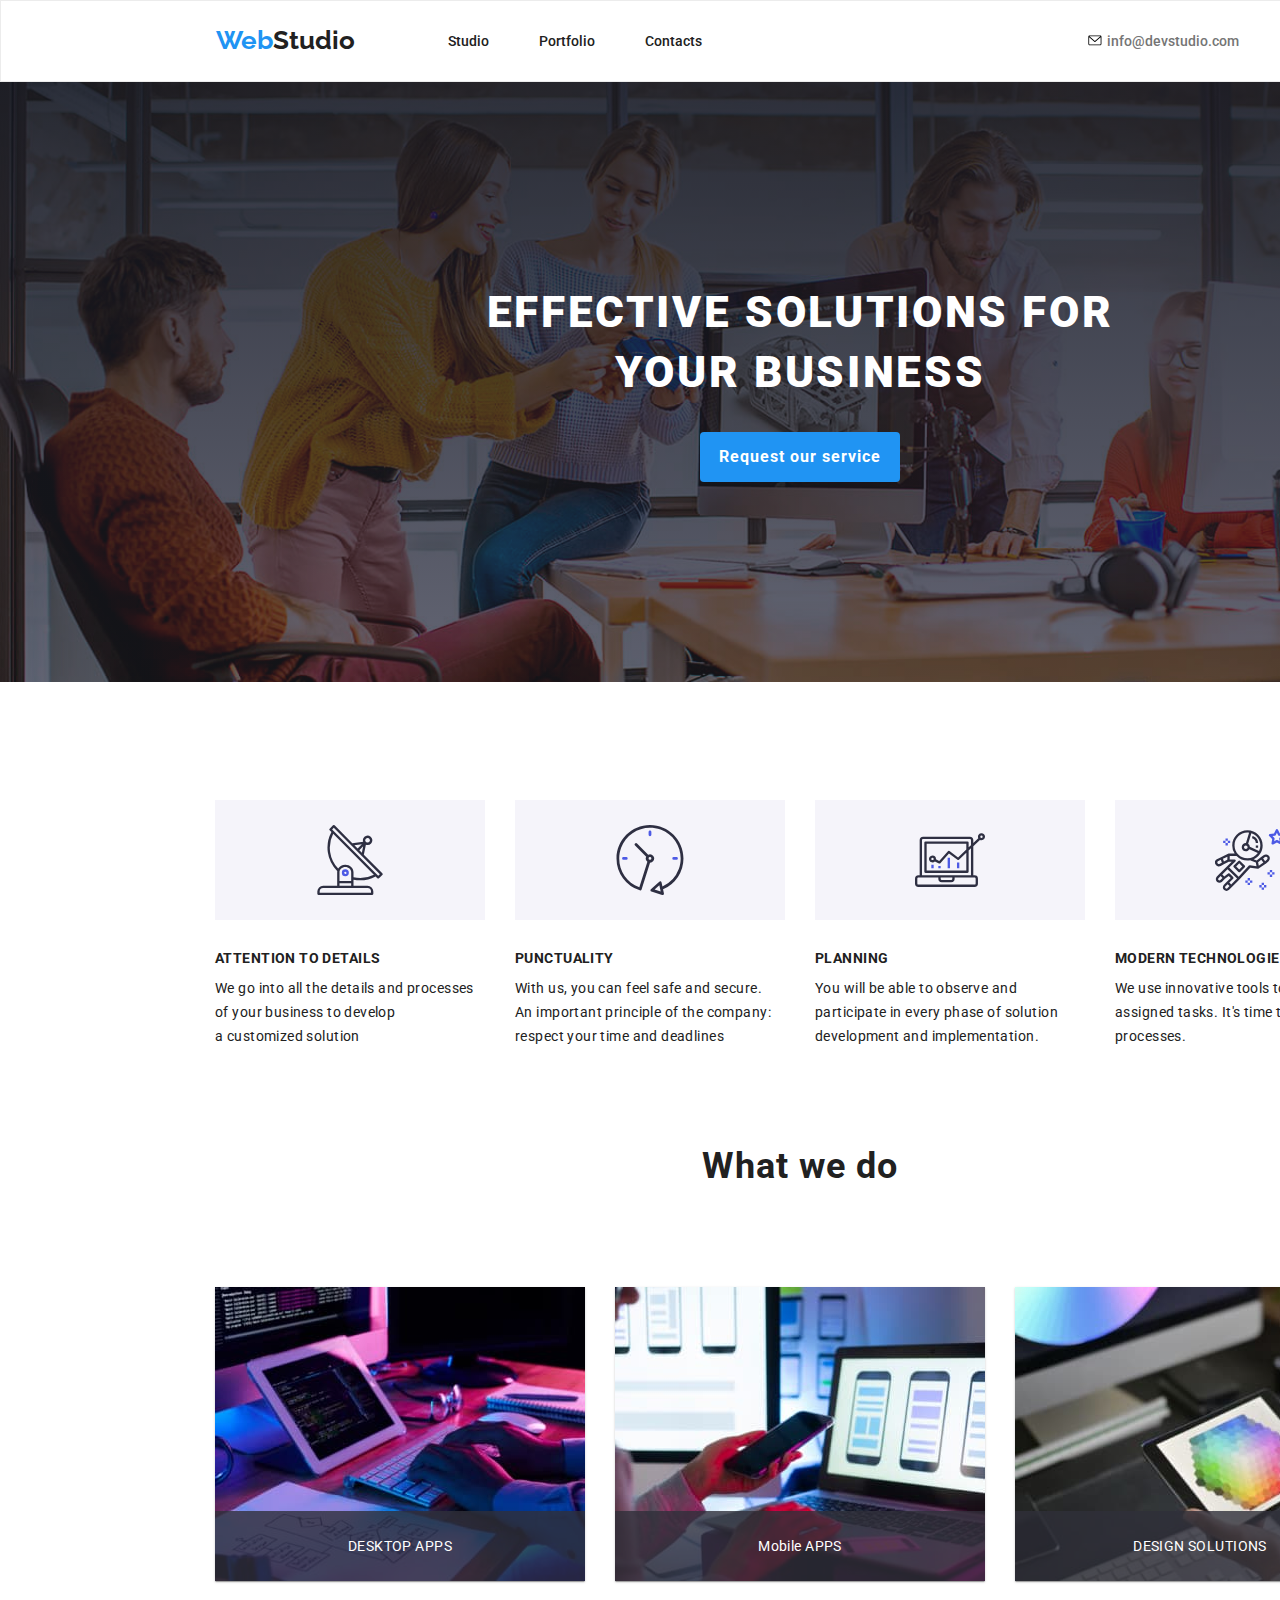
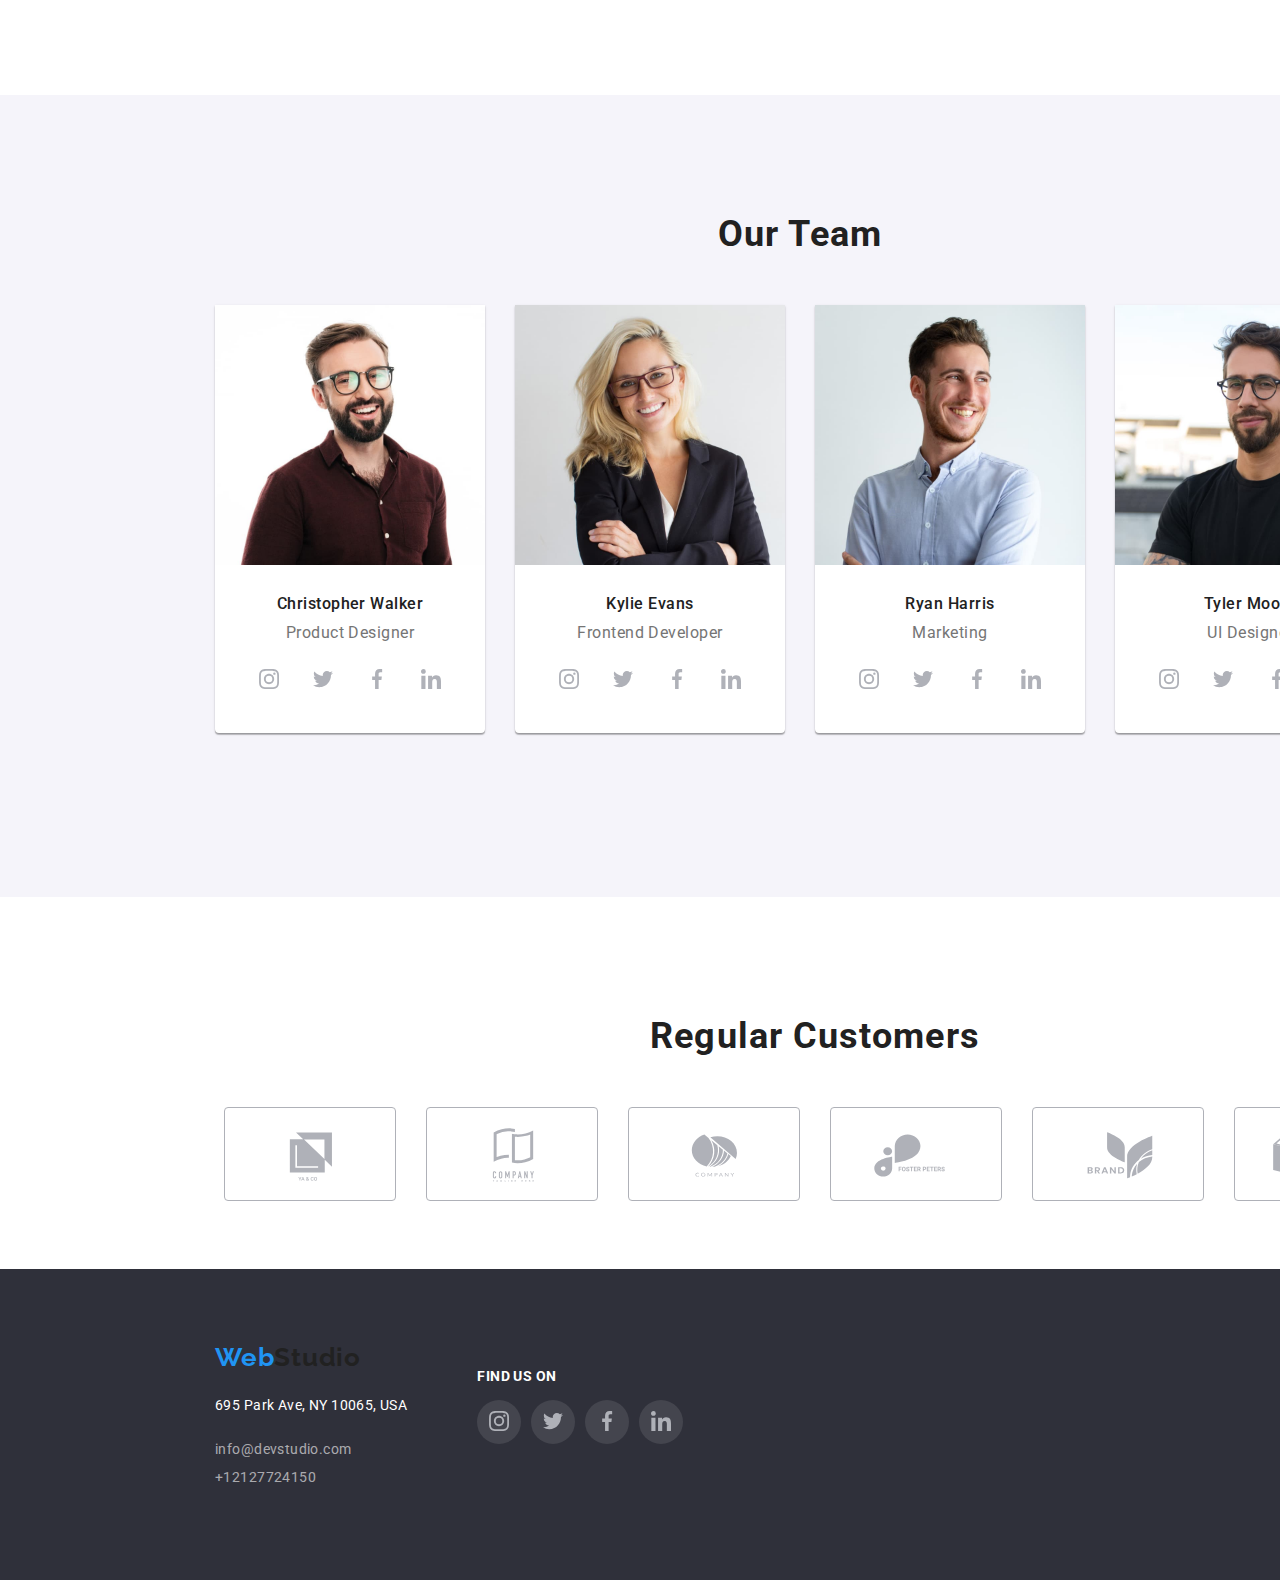
==== index.html @ 230b3505 "Initial commit" ====
<!DOCTYPE html>
<html lang="en">
  <head>
    <meta charset="UTF-8" />
    <meta name="viewport" content="width=device-width, initial-scale=1.0" />
    <link rel="stylesheet" href="./css/style.css" />
    <link rel="preconnect" href="https://fonts.googleapis.com" />
    <link rel="preconnect" href="https://fonts.gstatic.com" crossorigin />
    <link
      href="https://fonts.googleapis.com/css2?family=Roboto:ital,wght@0,100;0,300;0,400;0,500;0,700;0,900;1,100;1,300;1,400;1,500;1,700;1,900&display=swap"
      rel="stylesheet"
    />
    <link rel="preconnect" href="https://fonts.googleapis.com" />
    <link rel="preconnect" href="https://fonts.gstatic.com" crossorigin />
    <link
      href="https://fonts.googleapis.com/css2?family=Raleway:ital,wght@0,100..900;1,100..900&display=swap"
      rel="stylesheet"
    />

    <title>studio</title>
    <link
      rel="stylesheet"
      href="node_modules/modern-normalize/modern-normalize.css"
    />
  </head>

  <body>
    <!--header section-->
    <header class="header">
      <div class="container">
        <nav class="header__navigation">
          <div class="logo">
            <h3>
              <a href="#">Web<span>Studio</span></a>
            </h3>
          </div>
          <div class="about">
            <ul>
              <li><a class="about__studio" href="index.html">Studio</a></li>
              <li><a href="portofoliu.html">Portfolio</a></li>
              <li><a href="#">Contacts</a></li>
            </ul>
          </div>
        </nav>
        <!--info section-->
        <div>
          <ul class="header__info">
            <li>
              <svg class="icons-header">
                <use href="./images/icons.svg#icon-envelope"></use>
              </svg>
              <a class="header__mail" href="mailto:info@devstudio.com"
                >info@devstudio.com</a
              >
            </li>
            <li>
              <svg class="icons-header">
                <use href="./images/icons.svg#icon-smartphone"></use>
              </svg>
              <a class="header__phone" href="tel:+12127724150">12127724150</a>
            </li>
          </ul>
        </div>
      </div>
    </header>

    <section class="solution">
      <h1 class="solution__title">
        EFFECTIVE SOLUTIONS FOR <br />YOUR BUSINESS
      </h1>
      <button data-modal-open class="button" type="button">
        Request our service
      </button>
    </section>

    <!--hero section-->

    <main class="main">
      <section class="hero-section">
        <div class="container">
          <ul class="hero-ul">
            <li class="hs">
              <div class="hi">
                <svg class="hero-icon">
                  <use href="./images/icons.svg#icon-antenna"></use>
                </svg>
              </div>
              <h5>ATTENTION TO DETAILS</h5>
              <p class="hero-section__text">
                We go into all the details and processes <br />of your business
                to develop <br />a customized solution
              </p>
            </li>
            <li class="hs">
              <div class="hi">
                <svg class="hero-icon">
                  <use href="./images/icons.svg#icon-clock"></use>
                </svg>
              </div>
              <h5>PUNCTUALITY</h5>
              <p class="hero-section__text">
                With us, you can feel safe and secure. <br />An important
                principle of the company: <br />respect your time and deadlines
              </p>
            </li>
            <li class="hs">
              <div class="hi">
                <svg class="hero-icon">
                  <use href="./images/icons.svg#icon-diagram"></use>
                </svg>
              </div>
              <h5>PLANNING</h5>
              <p class="hero-section__text">
                You will be able to observe and <br />participate in every phase
                of solution <br />development and implementation.
              </p>
            </li>

            <li class="hs">
              <div class="hi">
                <svg class="hero-icon">
                  <use href="./images/icons.svg#icon-astronaut"></use>
                </svg>
              </div>
              <h5>MODERN TECHNOLOGIES</h5>
              <p class="hero-section__text">
                We use innovative tools to solve <br />assigned tasks. It's time
                to simplify work <br />processes.
              </p>
            </li>
          </ul>
        </div>
      </section>

      <!--what we do section-->
      <section class="what-we-do">
        <div class="container">
          <h3 class="tittle">What we do</h3>

          <div class="about-img">
            <div class="thumb">
              <img src="images/photo-1.jpg" alt="we-write-code" />
              <p class="label">DESKTOP APPS</p>
            </div>
            <div class="thumb">
              <img src="images/photo-2.jpg" alt="protection-for-mobile" />
              <p class="label">Mobile APPS</p>
            </div>
            <div class="thumb">
              <img src="images/photo-3.jpg" alt="color-design" />
              <p class="label">DESIGN SOLUTIONS</p>
            </div>
          </div>
        </div>
      </section>

      <!--the team section-->

      <section class="the-team">
        <!--rezolvat-->
        <div class="container">
          <h3 class="tittle">Our Team</h3>
          <section class="team-list">
            <div class="team-work">
              <img
                src="images/product-designer.jpg"
                alt="product-designer"
                width="150"
              />
              <h5 class="test">Christopher Walker</h5>
              <p class="test">Product Designer</p>
              <ul class="social-icon">
                <li>
                  <a href="">
                    <svg class="icon">
                      <use href="./images/icons.svg#icon-instagram"></use>
                    </svg>
                  </a>
                </li>
                <li>
                  <a href="">
                    <svg class="icon">
                      <use href="./images/icons.svg#icon-twitter"></use>
                    </svg>
                  </a>
                </li>
                <li>
                  <a href="">
                    <svg class="icon">
                      <use href="./images/icons.svg#icon-facebook"></use>
                    </svg>
                  </a>
                </li>
                <li>
                  <a href="">
                    <svg class="icon">
                      <use href="./images/icons.svg#icon-linkedin"></use>
                    </svg>
                  </a>
                </li>
              </ul>
            </div>

            <div class="team-work">
              <img
                src="images/frontend-developer.jpg"
                alt="frontend-developer"
                width="150"
              />
              <h5>Kylie Evans</h5>
              <p>Frontend Developer</p>
              <ul class="social-icon">
                <li>
                  <a href="">
                    <svg class="icon">
                      <use href="./images/icons.svg#icon-instagram"></use>
                    </svg>
                  </a>
                </li>
                <li>
                  <a href="">
                    <svg class="icon">
                      <use href="./images/icons.svg#icon-twitter"></use>
                    </svg>
                  </a>
                </li>
                <li>
                  <a href="">
                    <svg class="icon">
                      <use href="./images/icons.svg#icon-facebook"></use>
                    </svg>
                  </a>
                </li>
                <li>
                  <a href="">
                    <svg class="icon">
                      <use href="./images/icons.svg#icon-linkedin"></use>
                    </svg>
                  </a>
                </li>
              </ul>
            </div>
            <div class="team-work">
              <img src="images/marketing.jpg" alt="marketing" width="150" />
              <h5>Ryan Harris</h5>
              <p>Marketing</p>
              <ul class="social-icon">
                <li>
                  <a href="">
                    <svg class="icon">
                      <use href="./images/icons.svg#icon-instagram"></use>
                    </svg>
                  </a>
                </li>
                <li>
                  <a href="">
                    <svg class="icon">
                      <use href="./images/icons.svg#icon-twitter"></use>
                    </svg>
                  </a>
                </li>
                <li>
                  <a href="">
                    <svg class="icon">
                      <use href="./images/icons.svg#icon-facebook"></use>
                    </svg>
                  </a>
                </li>
                <li>
                  <a href="">
                    <svg class="icon">
                      <use href="./images/icons.svg#icon-linkedin"></use>
                    </svg>
                  </a>
                </li>
              </ul>
            </div>

            <div class="team-work">
              <img src="images/ui-designer.jpg" alt="ui-designer" width="150" />
              <h5>Tyler Moore</h5>
              <p>UI Designer</p>
              <ul class="social-icon">
                <li>
                  <a href="">
                    <svg class="icon">
                      <use href="./images/icons.svg#icon-instagram"></use>
                    </svg>
                  </a>
                </li>
                <li>
                  <a href="">
                    <svg class="icon">
                      <use href="./images/icons.svg#icon-twitter"></use>
                    </svg>
                  </a>
                </li>
                <li>
                  <a href="">
                    <svg class="icon">
                      <use href="./images/icons.svg#icon-facebook"></use>
                    </svg>
                  </a>
                </li>
                <li>
                  <a href="">
                    <svg class="icon">
                      <use href="./images/icons.svg#icon-linkedin"></use>
                    </svg>
                  </a>
                </li>
              </ul>
            </div>
          </section>
        </div>
      </section>

      <section class="costumers">
        <div class="container">
          <h3 class="tittle">Regular Customers</h3>
          <div class="all-costumers">
            <div class="costumers-svg">
              <svg class="svg-costumers">
                <use href="./images/icons.svg#icon-Logo1" />
              </svg>
            </div>
            <div class="costumers-svg">
              <svg class="svg-costumers">
                <use href="./images/icons.svg#icon-Logo2" />
              </svg>
            </div>
            <div class="costumers-svg">
              <svg class="svg-costumers">
                <use href="./images/icons.svg#icon-Logo3" />
              </svg>
            </div>
            <div class="costumers-svg">
              <svg class="svg-costumers">
                <use href="./images/icons.svg#icon-Logo4" />
              </svg>
            </div>
            <div class="costumers-svg">
              <svg class="svg-costumers">
                <use href="./images/icons.svg#icon-Logo5" />
              </svg>
            </div>
            <div class="costumers-svg">
              <svg class="svg-costumers">
                <use href="./images/icons.svg#icon-Logo6" />
              </svg>
            </div>
          </div>
        </div>
      </section>
    </main>

    <!--footer section-->
    <footer class="footer">
      <div class="container">
        <div class="footer1">
          <h3>
            <a class="footer__logo" href="#">Web<span>Studio</span></a>
          </h3>
          <address class="footer__adr">695 Park Ave, NY 10065, USA</address>
          <p class="footer__m">
            <a class="footer__mail" href="mailto:info@devstudio.com"
              >info@devstudio.com</a
            >
          </p>
          <a class="footer__tel" href="tel:+12127724150">+12127724150</a>
        </div>

        <div class="footer2">
          <p class="tittle-footer">FIND US ON</p>
          <ul class="footer-social-icon">
            <li>
              <a href="">
                <svg class="icon-footer">
                  <use href="./images/icons.svg#icon-instagram"></use>
                </svg>
              </a>
            </li>
            <li>
              <a href="">
                <svg class="icon-footer">
                  <use href="./images/icons.svg#icon-twitter"></use>
                </svg>
              </a>
            </li>
            <li>
              <a href="">
                <svg class="icon-footer">
                  <use href="./images/icons.svg#icon-facebook"></use>
                </svg>
              </a>
            </li>
            <li>
              <a href="">
                <svg class="icon-footer">
                  <use href="./images/icons.svg#icon-linkedin"></use>
                </svg>
              </a>
            </li>
          </ul>
        </div>
      </div>
    </footer>
    <div data-modal class="is-hidden">
      <div data-modal-content>
        <h2>Asta e un titlu din modal</h2>
        <p>
          Lorem ipsum dolor sit amet consectetur adipisicing elit. Enim, fuga?
        </p>
        <button data-modal-close type="button">X</button>
      </div>
    </div>
    <script src="./modal.js"></script>
  </body>
</html>
---- css/style.css ----
:root {
  --blue: rgb(32, 148, 243);
  --white: rgba(255, 255, 255, 1);
  --black: rgba(33, 33, 33, 1);
  --light-black: rgba(117, 117, 117, 1);
  --button-color: #f5f4fa;
  --footer-color: rgba(47, 48, 58, 1);
  --another-color: rgba(255, 255, 255, 0.6);
  --button-color: rgba(245, 244, 250, 1);
  --background-img: rgba(47, 48, 58, 0.4);
  --primary-font: 'roboto', sans-serif;
  --secundary-font: 'raleway', sans-serif;
}

* {
  margin: 0;
  padding: 0;
}

html {
  box-sizing: border-box;
}
img {
  max-width: 100%;
  height: auto;
}
body {
  font-family: var(--primary-font);
  color: var(--black);
}

.portofoliu-main {
  width: 1170px;
  height: 1360px;
  padding-bottom: 94px;
  margin-bottom: 94px;
}
html {
  box-sizing: border-box;
}

.container {
  padding: 24px 215px 25px 215px;
  width: 1200px;
  margin-left: auto;
  margin-right: auto;
}
.icons-header {
  width: 16px;
  height: 12px;
  cursor: pointer;
}

.header {
  width: 1600px;
  height: 80px;
  border: 1px solid rgba(236, 236, 236, 1);
}

.header .container {
  display: flex;
  align-items: center;
}
.header__navigation {
  display: flex;
  align-items: center;
}

.about {
  padding-left: 93px;
  padding-right: 385px;
}

.about ul {
  display: flex;
  gap: 50px;
}

li {
  list-style: none;
}
a {
  text-decoration: none;
  color: inherit;
}
.logo a {
  text-decoration: none;
  color: var(--blue);
  font-family: var(--secundary-font);
  font-size: 26px;
}
.logo a span {
  color: var(--black);
}
.about a {
  font-weight: 500;
  font-size: 14px;
  line-height: 16px;
  color: var(--black);
  position: relative;
}

.about a:hover {
  color: var(--blue);
}
.about a::after,
.about a:after {
  content: '';
  height: 4px;
  width: 0;
  border-radius: 2px;
  position: absolute;
  top: 40px;
  left: 0;
  background-color: var(--blue);
  transition-duration: 0.5s;
  transition-property: width;
  margin-top: 5px;
}

.about a:hover::after,
.about a:active::after {
  width: 100%;
}
.about a:focus {
  color: var(--blue);
}
.header__info {
  display: flex;
  gap: 40px;
}
.header__info a {
  color: var(--light-black);
  font-weight: 500;
  font-size: 14px;
  line-height: 16px;
}
.header__info :hover a {
  color: var(--blue);
}

.header__info :hover svg {
  fill: var(--blue);
}
.header__info :focus {
  color: var(--blue);
}

.solution {
  background-color: rgba(47, 48, 58, 1);
  display: flex;
  flex-direction: column;
  align-items: flex-end;
  width: 1600px;
  height: 600px;
  background-image: linear-gradient(
      0deg,
      rgba(47, 48, 58, 0.4),
      rgba(25, 28, 38, 0.8)
    ),
    url(../images/bg-img.jpeg);
  background-position: 30% 35%;
  background-size: cover;
}
.solution__title {
  width: 696px;
  height: 120px;
  color: var(--white);
  font-family: var(--primary-font);
  font-size: 44px;
  font-weight: 900;
  line-height: 60px;
  letter-spacing: 0.06em;
  text-align: center;
  padding: 200px 452px 30px 237px;
}
.hero-section .hero-ul {
  display: flex;
}
.hero-icon {
  width: 70px;
  height: 70px;
  padding-top: 25px;
}
.hi {
  width: 270px;
  height: 120px;
  text-align: center;
  background-color: var(--button-color);
  margin-bottom: 30px;
}
.hero-section {
  width: 1170px;
  height: 251px;
}

.hero-section__text {
  height: 75px;
  width: 270px;
}

.but {
  text-align: center;
}
.button {
  cursor: pointer;
  font-family: var(--primary-font);
  color: var(--white);
  font-size: 16px;
  font-weight: 700;
  line-height: 30px;
  letter-spacing: 0.06em;
  text-align: center;
  background-color: var(--blue);
  border-radius: 4px;
  border: none;
  width: 200px;
  height: 50px;
  margin: 0 700px 200px 485px;
}
.button:hover {
  border: none;
  box-shadow: 0 6px 6px var(--blue);
  color: var(--white);
}
.button:focus {
  box-shadow: 0 6px 6px var(--blue);
}

.hero-section {
  padding-top: 94px;
}

.hero-ul {
  gap: 30px;
}
.hero-section h5 {
  font-size: 14px;
  font-weight: 700;
  line-height: 16.41px;
  letter-spacing: 0.03em;
  text-align: left;
  padding-bottom: 10px;
}
.hero-section p {
  font-size: 14px;
  font-weight: 400;
  line-height: 24px;
  letter-spacing: 0.03em;
  text-align: left;
}
.main h2 {
  font-size: 36px;
  font-weight: 700;
  line-height: 42.19px;
  letter-spacing: 0.03em;
  text-align: center;
}

.what-we-do {
  display: flex;
  padding-bottom: 94px;
}
.thumb {
  position: relative;
  width: 370px;
  height: 294px;
  overflow: hidden;
  box-shadow: 0px 2px 1px -1px rgba(0, 0, 0, 0.2),
    0px 1px 1px 0px rgba(0, 0, 0, 0.14), 0px 1px 3px 0px rgba(0, 0, 0, 0.12);
}

.thumb > .label {
  position: absolute;
  bottom: 0;
  text-align: center;
  font-size: 14px;
  letter-spacing: 0.03em;
  background-color: rgba(47, 48, 58, 0.8);
  color: var(--white);
  width: 370px;
  height: 70px;
  display: flex;
  flex-direction: column;
  justify-content: center;
}
.about-img {
  display: flex;
  gap: 30px;
  padding-top: 50px;
  width: 1170px;
  height: 386px;
}

.the-team {
  background-color: var(--button-color);
  display: flex;
  width: 1600px;
  height: 708px;
  padding-top: 94px;
  margin-top: 94px;
}

.social-icon li {
  text-align: center;
  width: 44px;
  height: 44px;
  margin-top: 16px;
  display: flex;
  flex-direction: column;
  flex-wrap: nowrap;
  justify-content: center;
  border-radius: 50%;
}
.social-icon li:hover {
  stroke: var(--white);
  background-color: var(--blue);
}
.social-icon li:hover svg {
  fill: var(--white);
}

.team-list {
  display: flex;
  gap: 30px;
}
.social-icon {
  display: flex;
  gap: 10px;
}
.team {
  padding-top: 94px;
  padding-bottom: 50px;
}
.team-work {
  display: flex;
  align-items: center;
  flex-direction: column;
  border-bottom: 94px;
  width: 270px;
  height: 428px;
  background-color: var(--white);
  border-bottom-left-radius: 4px;
  border-bottom-right-radius: 4px;
  box-shadow: 0px 2px 1px 0px rgba(0, 0, 0, 0.2),
    0px 1px 1px 0px rgba(0, 0, 0, 0.14), 0px 1px 3px 0px rgba(0, 0, 0, 0.12);
}

.team-icons {
  display: flex;
  gap: 10px;
  justify-content: center;
  margin-top: 30px;
}
.team-icons li {
  background-color: var(--white);
  padding: 12px;
  border-radius: 100px;
}
.team-icons li :hover .icon {
  fill: var(--blue);
}

.what-we-do {
  width: 1170px;
  height: 386px;
  padding-top: 94px;
}
.what-we-do img {
  width: 370px;
  height: 294px;
  top: 1061px;
  left: 215px;
}
.the-team img {
  width: 270px;
  height: 260px;
  top: 1635px;
  left: 215px;
}
.the-team h5 {
  font-size: 16px;
  font-weight: 500;
  line-height: 18.75px;
  letter-spacing: 0.03em;
  padding-top: 30px;
  padding-bottom: 10px;
  text-align: center;
  background-color: var(--white);
  text-align: center;
}
.the-team p {
  font-size: 16px;
  font-weight: 400;
  line-height: 18.75px;
  letter-spacing: 0.03em;
  color: var(--light-black);
  text-align: center;
  background-color: var(--white);
}

.buttons {
  display: flex;
  flex-direction: row;
  justify-content: center;
  padding-top: 94px;
  padding-bottom: 50px;
  gap: 8px;
}
.buttons button {
  cursor: pointer;
  background-color: var(--button-color);
  font-weight: 500;
  font-size: 16px;
  line-height: 26px;
  color: var(--black);
  align-content: center;
  border-radius: 4px;
  border: none;
  padding: 6px 22px;
}

.buttons :hover {
  background-color: var(--blue);
  color: var(--white);
}

.buttons :focus {
  color: var(--white);
  background-color: var(--blue);
  border: none;
}
.images {
  display: flex;
  gap: 30px;
  flex-wrap: wrap;
}
.img-list {
}
.img-over {
  position: relative;
  overflow: hidden;
}
.overlay {
  position: absolute;
  top: 0;
  left: 0;
  width: 100%;
  height: 100%;
  background-color: rgba(33, 150, 243, 0.9);
  transform: translatey(100%);
  transition: transform 250ms ease-in-out;
  transition-timing-function: cubic-bezier(0.4, 0, 0.2, 1);
}
.overlay p {
  width: 322px;
  height: 140px;
  padding: 63px 24px 91px 24px;
  color: var(--white);
  font-size: 18px;
  font-weight: 400;
  line-height: 28px;
  letter-spacing: 0.03em;
  text-align: left;
}
.img-over:hover .overlay {
  transform: translatey(0);
}

.img img {
  width: 370px;
  height: 294px;
}

.img h5 {
  font-weight: 700;
  font-size: 18px;
  line-height: 36px;
  color: var(--black);
  letter-spacing: 0.06em;
  padding-top: 20px;
  padding-bottom: 4px;
}

.img h6 {
  font-weight: 400;
  font-size: 16px;
  line-height: 30px;
  color: var(--light-black);
  letter-spacing: 0.06em;
  padding-bottom: 20px;
}
.img-list {
  width: 370px;
  height: 404px;
  border: 1px solid rgba(238, 238, 238, 1);
}
.images li :hover {
  cursor: pointer;
  box-shadow: 1px 4px 6px 0px rgba(0, 0, 0, 0.16),
    0px 4px 4px 0px rgba(0, 0, 0, 0.06), 0px 1px 1px 0px rgba(0, 0, 0, 0.12);
}

.costumers {
  width: 1170px;
  height: 184px;
  padding-top: 94px;
}
.all-costumers {
  display: flex;
  justify-content: center;
  gap: 30px;
}

.costumers-svg {
  text-align: center;
  width: 170px;
  height: 92px;
  border: 1px solid rgba(175, 177, 184, 1);
  border-radius: 4px;
}
.all-costumers :hover .svg-costumers {
  fill: rgb(32, 148, 243);
  stroke: rgb(32, 148, 243);
}
.all-costumers :hover {
  border-color: var(--blue);
}
.svg-costumers :hover {
  fill: rgb(32, 148, 243);
}

.svg-costumers {
  fill: rgba(175, 177, 184, 1);
  width: 106px;
  height: 60px;
  padding-top: 16px;
  padding-bottom: 16px;
}
.footer {
  width: 1600px;
  height: 251px;
  background-color: var(--footer-color);
  font-family: var(--primary-font);
  font-weight: 400;
  font-size: 14px;
  line-height: 16px;
  letter-spacing: 0.03em;
  padding-top: 60px;
  margin-top: 94px;
}
.footer__adr:hover,
.footer__mail:hover,
.footer__tel:hover {
  color: var(--blue);
}
.footer__adr:focus,
.footer__mail:focus,
.footer__tel:focus {
  color: var(--blue);
}

.footer__logo {
  text-decoration: none;
  font-weight: 700;
  color: var(--blue);
  font-family: var(--secundary-font);
  line-height: 30%;
  font-size: 26px;
  letter-spacing: 0.03em;
}

.footer__logo span {
  color: var(--black);
}
.footer__adr {
  font-style: normal;
  color: var(--white);
  padding-top: 28px;
}

.footer__mail,
.footer__tel {
  color: var(--another-color);
}
.footer__m {
  padding-top: 28px;
  padding-bottom: 12px;
}

.tittle {
  font-family: Roboto;
  font-size: 36px;
  font-weight: 700;
  line-height: 42.19px;
  letter-spacing: 0.03em;
  text-align: center;
  padding-bottom: 50px;
}
.tittle-footer {
  font-family: var(--primary-font);
  font-size: 14px;
  font-weight: 700;
  line-height: 16.41px;
  letter-spacing: 0.03em;
  color: var(--white);
}

.tittle-footer {
  font-family: var(--primary-font);
  font-size: 14px;
  font-weight: 700;
  line-height: 16.41px;
  letter-spacing: 0.03em;
  color: var(--white);
}

.footer .container {
  display: flex;
}
.footer2 {
  width: 206px;
  height: 80px;
  padding-left: 70px;
  padding-top: 15px;
}
.icon-footer {
  fill: rgba(175, 177, 184, 1);
  width: 20px;
  height: 20px;
}
.footer-social-icon {
  display: flex;
  gap: 10px;
}
.footer-social-icon li {
  text-align: center;
  width: 44px;
  height: 44px;
  margin-top: 16px;
  display: flex;
  flex-direction: column;
  flex-wrap: nowrap;
  justify-content: center;
  border-radius: 50%;
  background-color: rgba(255, 255, 255, 0.1);
}
.footer-social-icon li:hover {
  stroke: var(--white);
  background-color: var(--blue);
}

.footer-social-icon li:hover svg {
  fill: var(--white);
}
.footer-social-icon li:hover {
  stroke: var(--white);
  background-color: var(--blue);
}

.footer-social-icon li:hover svg {
  fill: var(--white);
}
.icon {
  fill: rgba(175, 177, 184, 1);
  width: 20px;
  height: 20px;
}

/* Style pentru modal */
.is-hidden {
  opacity: 0;
  visibility: hidden;
  pointer-events: none;
}

[data-modal] {
  height: 100%;
  width: 100%;
  position: fixed;
  top: 0;
  left: 0;
  background-color: rgba(0, 0, 0, 0.5);
}

.is-hidden [data-modal-content] {
  transform: translate(-50%, -50%) scale(0.5);
}

[data-modal-content] {
  width: 528px;
  height: 581px;
  background-color: var(--white);
  position: absolute;
  top: 50%;
  left: 50%;
  transform: translate(-50%, -50%) scale(1);
  transition-duration: 1s;
  padding: 20px;
}

[data-modal-close] {
  position: absolute;
  top: 10px;
  right: 10px;
  border-radius: 50%;
  width: 30px;
  height: 30px;
  border: 1px;
  border-color: rgba(0, 0, 0, 0.1);
}
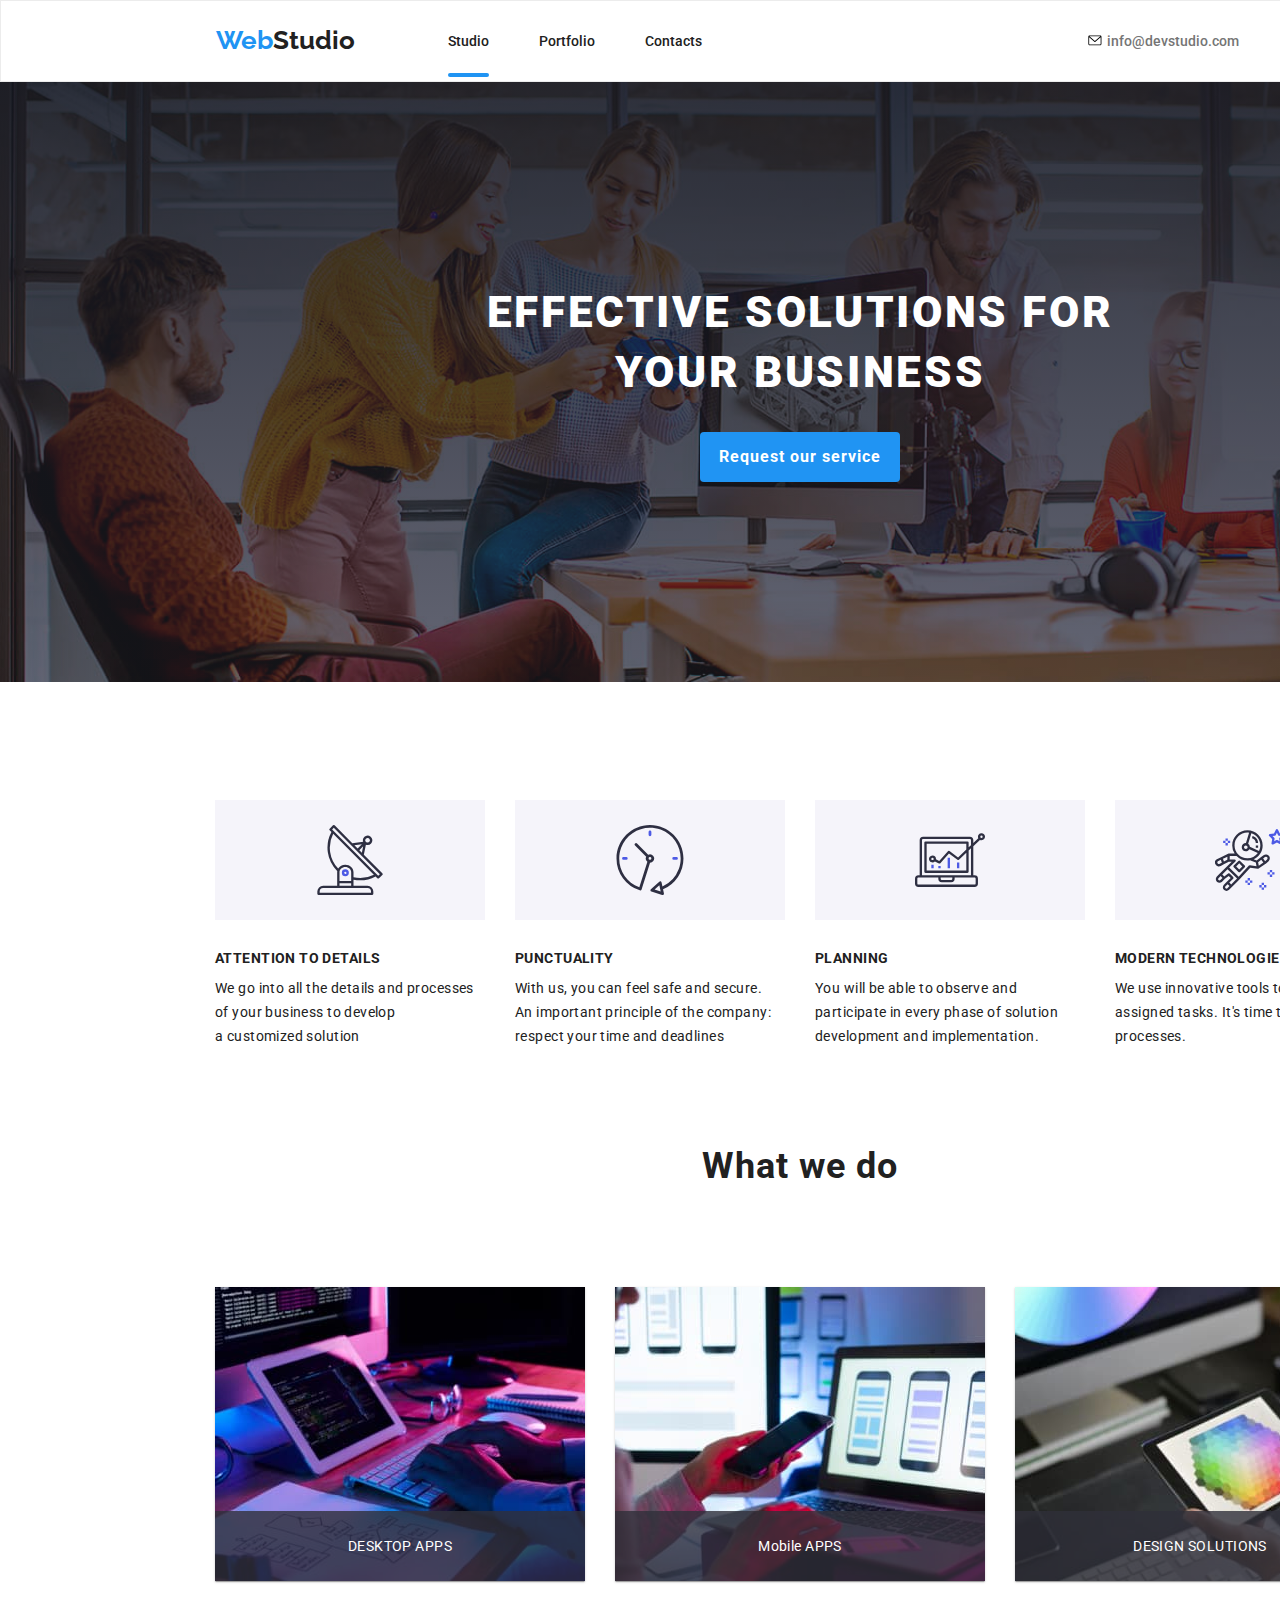
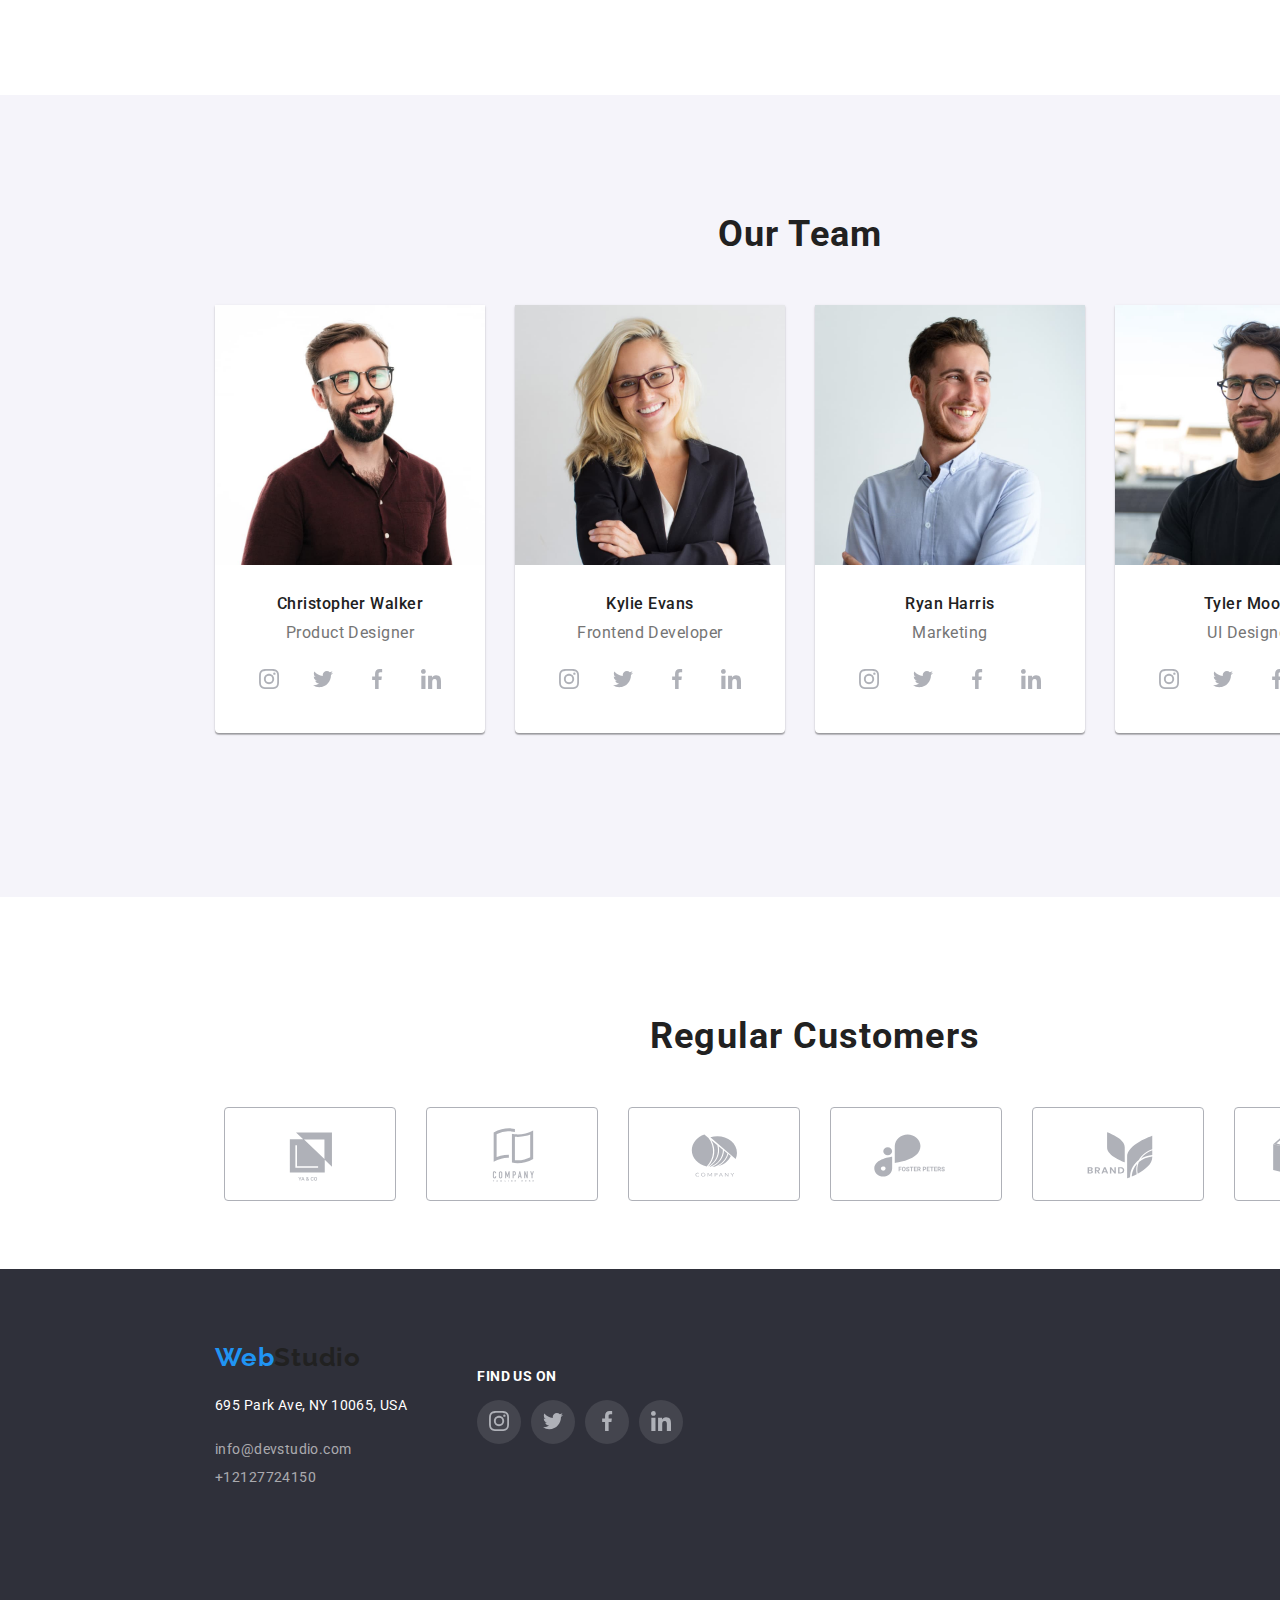
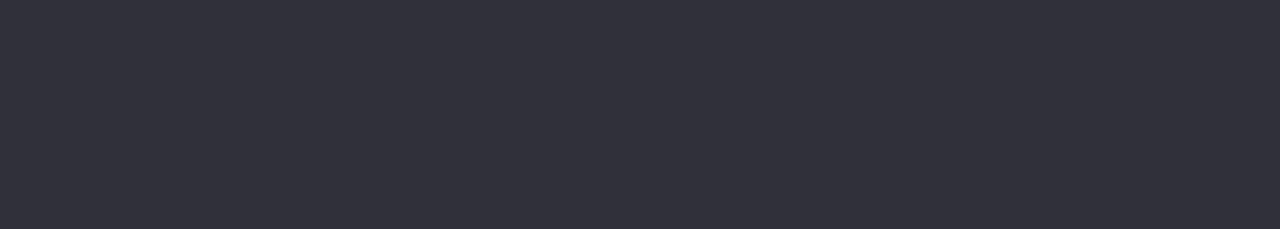
==== commit c93ff635: "the save nr. 2" ====
--- a/index.html
+++ b/index.html
@@ -36,7 +36,7 @@
           </div>
           <div class="about">
             <ul>
-              <li><a class="about__studio" href="index.html">Studio</a></li>
+              <li><a class="active" href="index.html">Studio</a></li>
               <li><a href="portofoliu.html">Portfolio</a></li>
               <li><a href="#">Contacts</a></li>
             </ul>
@@ -407,11 +407,56 @@
     </footer>
     <div data-modal class="is-hidden">
       <div data-modal-content>
-        <h2>Asta e un titlu din modal</h2>
-        <p>
-          Lorem ipsum dolor sit amet consectetur adipisicing elit. Enim, fuga?
-        </p>
         <button data-modal-close type="button">X</button>
+        <h2 class="modal-tittle">Leave your information and we'll call you back</h2>
+
+       <form  name="modal-form" class="modal-form">
+        <label class="modal-form__position">
+        Name 
+      <input type="text" name="username" class="modal-form__input" />
+      <svg class="modal-icon">
+                      <use href="./images/icons.svg#icon-person"></use>
+                    </svg>
+    </label>
+
+    <label class="modal-form__position">
+      Telephone 
+      <input type="tel" name="userphone" 
+      class="modal-form__input" />
+      <svg class="modal-icon">
+                      <use href="./images/icons.svg#icon-phone"></use>
+                    </svg>
+    </label>
+
+    <label class="modal-form__position">
+      E-mail        
+      <input type="email" name="email" class="modal-form__input" />
+      <svg class="modal-icon">
+                      <use href="./images/icons.svg#icon-email"></use>
+                    </svg>
+    </label>
+    <label class="modal-form__position"> 
+      Comments
+      <textarea name="mesaj" class="modal-form__comments" placeholder=" Enter the text"></textarea>
+    </label> 
+         <label class="modal-form__position modal-form__checked"
+            ><input
+              type="checkbox"
+              name="agree"
+              value="agree"
+              class="modal-form__terms"
+            />
+            <span class="replace-checkbox modal-checkbox__position">
+          
+            </span>
+            I agree with the letter and accept the
+            <a href="#" class="condition">Terms and Conditions</a>
+          </label>
+    <button type="submit" class="modal-form__btn">Send</button>
+
+    </label>
+  </form>
+        
       </div>
     </div>
     <script src="./modal.js"></script>
--- a/css/style.css
+++ b/css/style.css
@@ -103,23 +103,36 @@
 .about a:hover {
   color: var(--blue);
 }
-.about a::after,
-.about a:after {
+.header__navigation .active::after,
+.header__navigation .active::after {
   content: '';
   height: 4px;
-  width: 0;
-  border-radius: 2px;
+  width: 100%;
+  border-radius: 20px;
   position: absolute;
   top: 40px;
   left: 0;
   background-color: var(--blue);
   transition-duration: 0.5s;
   transition-property: width;
-  margin-top: 5px;
-}
-
-.about a:hover::after,
-.about a:active::after {
+}
+
+.header__navigation a::after,
+.header__navigation a:after {
+  content: '';
+  height: 4px;
+  width: 0;
+  border-radius: 20px;
+  position: absolute;
+  top: 40px;
+  left: 0;
+  background-color: var(--blue);
+  transition-duration: 0.5s;
+  transition-property: width;
+}
+
+.header__navigation a:hover::after,
+.header__navigation a:hover::after {
   width: 100%;
 }
 .about a:focus {
@@ -539,7 +552,7 @@
 }
 .footer {
   width: 1600px;
-  height: 251px;
+  height: 500px;
   background-color: var(--footer-color);
   font-family: var(--primary-font);
   font-weight: 400;
@@ -674,6 +687,8 @@
   pointer-events: none;
 }
 
+
+
 [data-modal] {
   height: 100%;
   width: 100%;
@@ -681,6 +696,7 @@
   top: 0;
   left: 0;
   background-color: rgba(0, 0, 0, 0.5);
+  
 }
 
 .is-hidden [data-modal-content] {
@@ -697,15 +713,225 @@
   transform: translate(-50%, -50%) scale(1);
   transition-duration: 1s;
   padding: 20px;
+  border-radius: 4px;
+  box-shadow: 0px 2px 1px 0px rgba(0, 0, 0, 0.2);
+   0px 1px 1px 0px rgba(0, 0, 0, 0.14);
+   0px 1px 3px 0px rgba(0, 0, 0, 0.12);
+
+   
 }
 
 [data-modal-close] {
+  cursor: pointer;
   position: absolute;
-  top: 10px;
-  right: 10px;
+  top: 13px;
+  right: 13px;
   border-radius: 50%;
   width: 30px;
   height: 30px;
   border: 1px;
   border-color: rgba(0, 0, 0, 0.1);
 }
+[data-modal-close]:hover {
+  color: var(--blue);
+}
+.modal-tittle {
+  width: 448px;
+  height: 23px;
+  padding-top: 40px;
+  padding-left: 40px;
+  font-size: 20px;
+  line-height: 23.44px;
+  letter-spacing: 0.03em;
+  text-align: center;
+}
+
+.modal-form {
+  padding-top: 12px;
+  padding-left: 40px;
+  display: flex;
+  flex-direction: column;
+  gap: 10px;
+}
+
+
+.modal-form__comments {
+  width: 448px;
+    height: 120px;
+    padding-left: 10px;
+    border-color: var(--light-black);
+    border-radius: 5px;
+
+}
+
+.modal-form__position {
+  color: var(--light-black);
+  display: flex;
+  flex-direction: column;
+  gap: 4px;
+  font-weight: 400px;
+  size: 12px;
+  line-height: 14.06px;
+  letter-spacing: 0.01em;
+  position: relative;
+  
+    
+}
+
+.modal-form__position svg {
+  position: absolute;
+  top: 29px;
+  padding-left: 12px;
+}
+.modal-form__input {
+  outline: none;
+  width: 418px;
+  height: 40px;
+  padding-left: 38px;
+  border: 1px solid var(--light-black);
+  border-radius: 5px;
+  cursor: pointer;
+  
+}
+
+.modal-form__checked {
+  display: flex;
+  flex-direction: row;
+ align-items:center;
+ font-size: 14px;
+ font-weight: 400;
+  letter-spacing: 0.03em;
+  line-height: 24px;
+  text-align: left;
+  padding-left: 13px;
+
+}
+
+.modal-form__input:hover,
+.modal-form__input:focus,
+.modal-form__comments:hover,
+.modal-form__comments:focus {
+  border-color: var(--blue);
+
+}
+.modal-form__input:focus {
+  border-color: var(--blue);
+}
+.modal-form__position :focus+svg,
+.modal-form__position :hover+svg 
+ {
+  fill: var(--blue);
+  
+}
+.modal-form__comments {
+  padding-top: 12px;
+  cursor: pointer;
+  outline: none;
+}
+
+.modal-form__terms {
+  width: 16px;
+  height: 15px;
+  border: 0.2px solid rgba(255, 255, 255, 1);
+  
+}
+
+.modal-form__btn {
+  margin: 30px 108px 40px 112px;
+    font-size: 16px;
+    font-weight: 700;
+    line-height: 30px;
+    letter-spacing: 0.06em;
+    text-align: center;
+  color: var(--white);
+  background-color:rgba(33, 150, 243, 1);
+  width: 200px;
+    height: 50px;
+    gap: 0px;
+    border-radius: 4px 0px 0px 0px;
+    opacity: 0px;
+    border: none;
+    border-radius: 4px;
+    box-shadow: 0px 4px 4px 0px rgba(0, 0, 0, 0.15);
+    cursor: pointer;
+   
+}
+.modal-form__btn:hover {
+  
+  width: 201px;
+    height: 51px;
+}
+.condition {
+  color: rgba(33, 150, 243, 1);
+  text-decoration: underline;
+  
+}
+
+.modal-icon {
+  width: 18px;
+  height: 18px; 
+}
+
+.subscribe-title {
+  color: var(--white);
+  font-family: Roboto;
+    font-size: 14px;
+    font-weight: 700;
+    line-height: 16.41px;
+    letter-spacing: 0.03em;
+    text-align: left;
+}
+.email-footer {
+  position: relative;
+ 
+}
+.footer-email {
+  background: var(--footer-color);
+  width: 358px;
+    height: 50px;
+    top: 1736px;
+    left: 815px;
+    gap: 0px;
+    border-radius: 4px;
+    box-shadow: 0px 4px 4px 0px rgba(0, 0, 0, 0.15);
+    border: 1px solid rgba(255, 255, 255, 0.3)
+}
+.position-mail {
+  position: absolute;
+  top: -2px;
+  padding-left: 16px;
+  font-family: Roboto;
+    font-size: 16px;
+    font-weight: 400;
+    line-height: 20px;
+    letter-spacing: 0.03em;
+    text-align: left;
+    color: rgba(255, 255, 255, 0.6);
+}
+.footer-btn {
+    margin: 30px 108px 40px 112px;
+      font-size: 16px;
+      font-weight: 700;
+      line-height: 30px;
+      letter-spacing: 0.06em;
+      text-align: left;
+      color: var(--white);
+      background-color: rgba(33, 150, 243, 1);
+      width: 200px;
+      height: 50px;
+      border-radius: 4px 0px 0px 0px;
+      border: none;
+      border-radius: 4px;
+      box-shadow: 0px 4px 4px 0px rgba(0, 0, 0, 0.15);
+      padding-left: 43px;
+      cursor: pointer;
+    
+}
+.send-icon {
+  fill: white;
+  width: 24px;
+  height: 24px;
+
+
+}
+
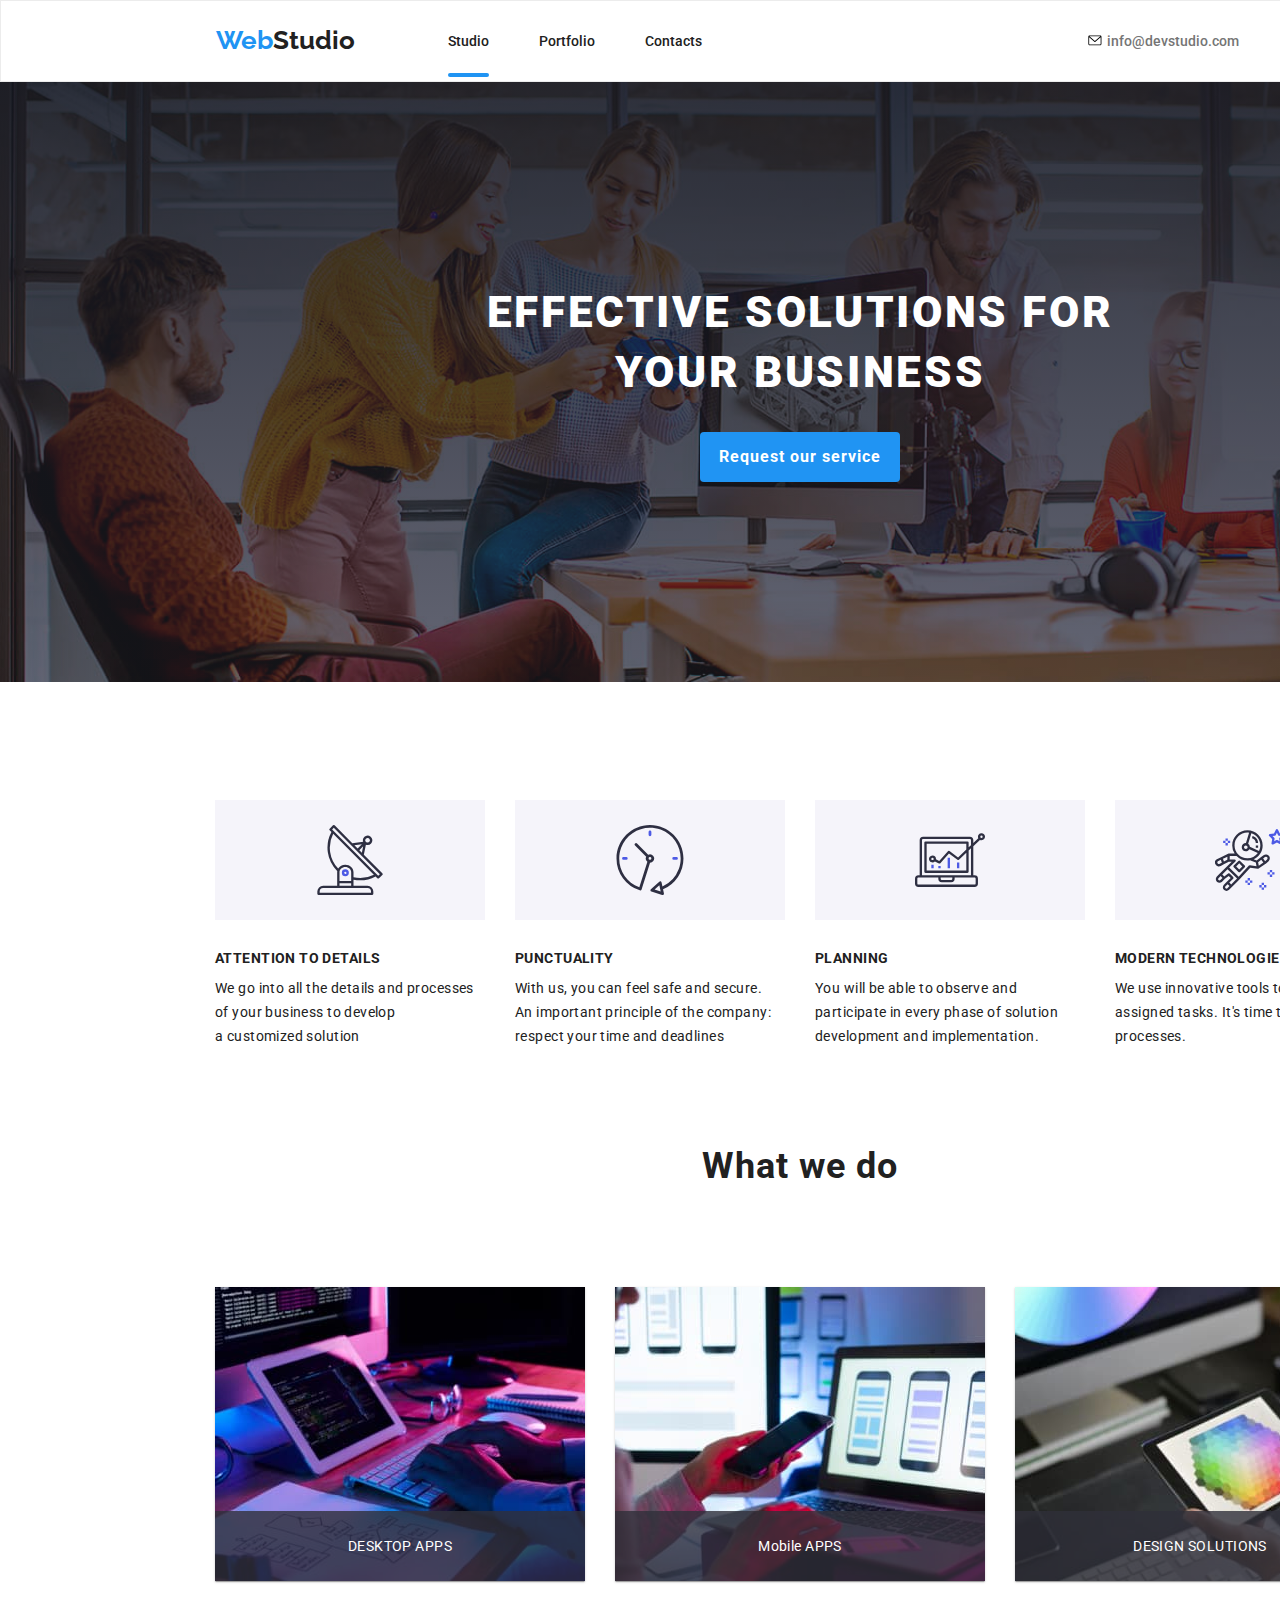
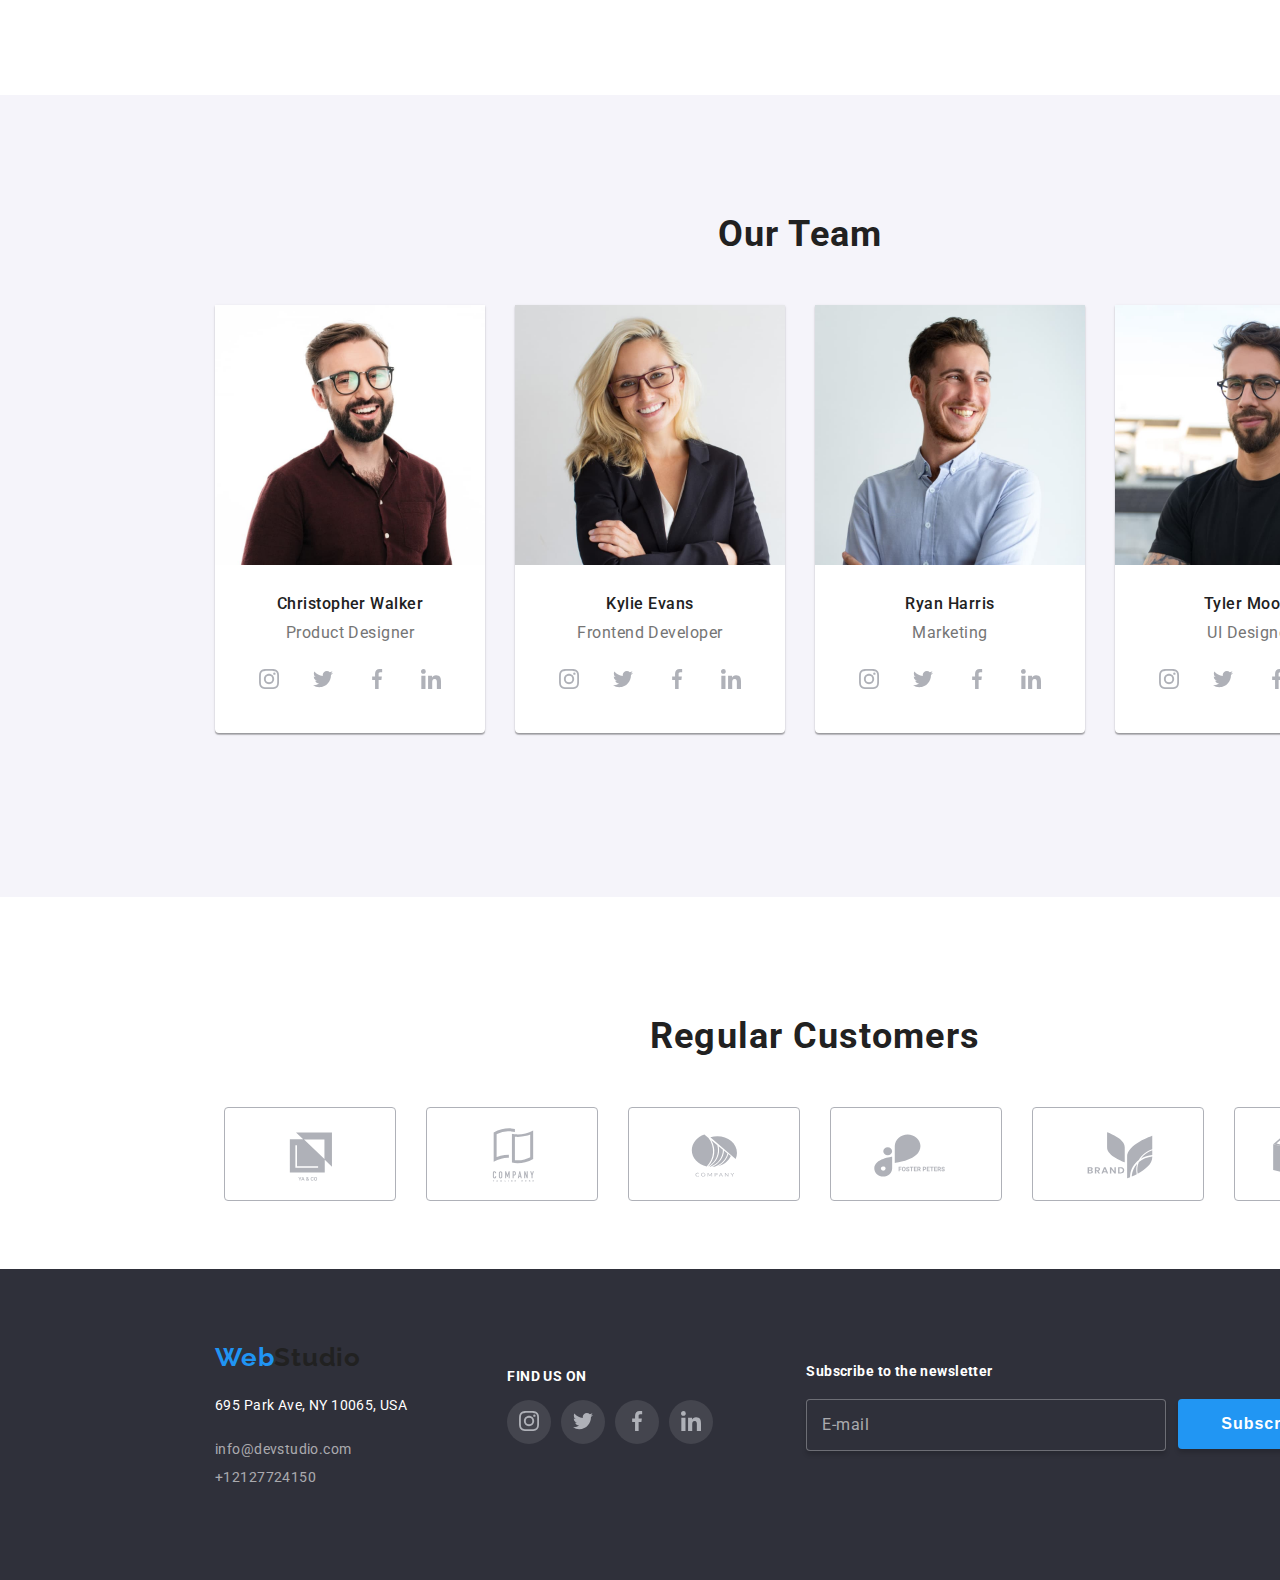
==== commit b2114785: "the save nr3" ====
--- a/index.html
+++ b/index.html
@@ -403,7 +403,22 @@
             </li>
           </ul>
         </div>
-      </div>
+         <div class="footer3">
+         
+            <div class="footer-div">
+               <h4 class="subscribe-title">Subscribe to the newsletter</h4>
+           <label class="email-footer">
+      <input type="email" name="email" class="footer-email" />
+           <p class="position-mail">E-mail</p>  
+          </label>  
+           </div>
+      
+        <button type="submit" class="footer-btn">Subscribe <svg class="send-icon">
+                      <use href="./images/icons.svg#icon-icon-send"></use>
+                    </svg></button>
+                   
+    
+      </div> 
     </footer>
     <div data-modal class="is-hidden">
       <div data-modal-content>
--- a/css/style.css
+++ b/css/style.css
@@ -552,7 +552,7 @@
 }
 .footer {
   width: 1600px;
-  height: 500px;
+  height: 251px;
   background-color: var(--footer-color);
   font-family: var(--primary-font);
   font-weight: 400;
@@ -634,7 +634,7 @@
 .footer2 {
   width: 206px;
   height: 80px;
-  padding-left: 70px;
+  padding-left: 100px;
   padding-top: 15px;
 }
 .icon-footer {
@@ -674,6 +674,92 @@
 .footer-social-icon li:hover svg {
   fill: var(--white);
 }
+
+.email-footer {
+  position: relative;
+}
+
+.footer-email {
+  background: var(--footer-color);
+  width: 358px;
+  height: 50px;
+  top: 1736px;
+  left: 815px;
+  gap: 0px;
+  border-radius: 4px;
+  box-shadow: 0px 4px 4px 0px rgba(0, 0, 0, 0.15);
+  border: 1px solid rgba(255, 255, 255, 0.3);
+}
+
+.subscribe-title {
+  color: var(--white);
+  font-family: Roboto;
+  font-size: 14px;
+  font-weight: 700;
+  line-height: 16.41px;
+  letter-spacing: 0.03em;
+  text-align: left;
+  padding-bottom: 20px;
+}
+
+.position-mail {
+  position: absolute;
+  top: -2px;
+  padding-left: 16px;
+  font-family: Roboto;
+  font-size: 16px;
+  font-weight: 400;
+  line-height: 20px;
+  letter-spacing: 0.03em;
+  text-align: left;
+  color: rgba(255, 255, 255, 0.6);
+}
+
+.footer2 .footer3 {
+  display: flex;
+}
+
+.footer-div .btn-footer {
+  display: flex;
+}
+
+.footer3 {
+  padding-left: 93px;
+  padding-top: 10px;
+  display: flex;
+}
+
+.footer-btn {
+  margin-top: 36px;
+  margin-left: 12px;
+  font-size: 16px;
+  font-weight: 700;
+  line-height: 30px;
+  letter-spacing: 0.06em;
+  text-align: left;
+  color: var(--white);
+  background-color: rgba(33, 150, 243, 1);
+  width: 200px;
+  height: 50px;
+  border: none;
+  border-radius: 4px;
+  box-shadow: 0px 4px 4px 0px rgba(0, 0, 0, 0.15);
+  padding-left: 43px;
+  cursor: pointer;
+  position: relative;
+}
+.footer-btn:hover {
+  background-color: rgba(39, 170, 247, 1);
+}
+.send-icon {
+  fill: white;
+  width: 24px;
+  height: 24px;
+  position: absolute;
+  padding-top: 3px;
+  padding-left: 25px;
+}
+
 .icon {
   fill: rgba(175, 177, 184, 1);
   width: 20px;
@@ -686,8 +772,6 @@
   visibility: hidden;
   pointer-events: none;
 }
-
-
 
 [data-modal] {
   height: 100%;
@@ -696,7 +780,6 @@
   top: 0;
   left: 0;
   background-color: rgba(0, 0, 0, 0.5);
-  
 }
 
 .is-hidden [data-modal-content] {
@@ -714,11 +797,8 @@
   transition-duration: 1s;
   padding: 20px;
   border-radius: 4px;
-  box-shadow: 0px 2px 1px 0px rgba(0, 0, 0, 0.2);
-   0px 1px 1px 0px rgba(0, 0, 0, 0.14);
-   0px 1px 3px 0px rgba(0, 0, 0, 0.12);
-
-   
+  box-shadow: 0px 2px 1px 0px rgba(0, 0, 0, 0.2),
+    0px 1px 1px 0px rgba(0, 0, 0, 0.14), 0px 1px 3px 0px rgba(0, 0, 0, 0.12);
 }
 
 [data-modal-close] {
@@ -754,14 +834,12 @@
   gap: 10px;
 }
 
-
 .modal-form__comments {
   width: 448px;
-    height: 120px;
-    padding-left: 10px;
-    border-color: var(--light-black);
-    border-radius: 5px;
-
+  height: 120px;
+  padding-left: 10px;
+  border-color: var(--light-black);
+  border-radius: 5px;
 }
 
 .modal-form__position {
@@ -769,13 +847,11 @@
   display: flex;
   flex-direction: column;
   gap: 4px;
-  font-weight: 400px;
-  size: 12px;
+  font-weight: 400;
+  font-size: 12px;
   line-height: 14.06px;
   letter-spacing: 0.01em;
   position: relative;
-  
-    
 }
 
 .modal-form__position svg {
@@ -791,20 +867,18 @@
   border: 1px solid var(--light-black);
   border-radius: 5px;
   cursor: pointer;
-  
 }
 
 .modal-form__checked {
   display: flex;
   flex-direction: row;
- align-items:center;
- font-size: 14px;
- font-weight: 400;
+  align-items: center;
+  font-size: 14px;
+  font-weight: 400;
   letter-spacing: 0.03em;
   line-height: 24px;
   text-align: left;
   padding-left: 13px;
-
 }
 
 .modal-form__input:hover,
@@ -812,16 +886,13 @@
 .modal-form__comments:hover,
 .modal-form__comments:focus {
   border-color: var(--blue);
-
 }
 .modal-form__input:focus {
   border-color: var(--blue);
 }
-.modal-form__position :focus+svg,
-.modal-form__position :hover+svg 
- {
+.modal-form__position :focus + svg,
+.modal-form__position :hover + svg {
   fill: var(--blue);
-  
 }
 .modal-form__comments {
   padding-top: 12px;
@@ -833,105 +904,36 @@
   width: 16px;
   height: 15px;
   border: 0.2px solid rgba(255, 255, 255, 1);
-  
 }
 
 .modal-form__btn {
   margin: 30px 108px 40px 112px;
-    font-size: 16px;
-    font-weight: 700;
-    line-height: 30px;
-    letter-spacing: 0.06em;
-    text-align: center;
-  color: var(--white);
-  background-color:rgba(33, 150, 243, 1);
+  font-size: 16px;
+  font-weight: 700;
+  line-height: 30px;
+  letter-spacing: 0.06em;
+  text-align: center;
+  color: var(--white);
+  background-color: rgba(33, 150, 243, 1);
   width: 200px;
-    height: 50px;
-    gap: 0px;
-    border-radius: 4px 0px 0px 0px;
-    opacity: 0px;
-    border: none;
-    border-radius: 4px;
-    box-shadow: 0px 4px 4px 0px rgba(0, 0, 0, 0.15);
-    cursor: pointer;
-   
+  height: 50px;
+  gap: 0px;
+  border-radius: 4px 0px 0px 0px;
+  border: none;
+  border-radius: 4px;
+  box-shadow: 0px 4px 4px 0px rgba(0, 0, 0, 0.15);
+  cursor: pointer;
 }
 .modal-form__btn:hover {
-  
   width: 201px;
-    height: 51px;
+  height: 51px;
 }
 .condition {
   color: rgba(33, 150, 243, 1);
   text-decoration: underline;
-  
 }
 
 .modal-icon {
   width: 18px;
-  height: 18px; 
-}
-
-.subscribe-title {
-  color: var(--white);
-  font-family: Roboto;
-    font-size: 14px;
-    font-weight: 700;
-    line-height: 16.41px;
-    letter-spacing: 0.03em;
-    text-align: left;
-}
-.email-footer {
-  position: relative;
- 
-}
-.footer-email {
-  background: var(--footer-color);
-  width: 358px;
-    height: 50px;
-    top: 1736px;
-    left: 815px;
-    gap: 0px;
-    border-radius: 4px;
-    box-shadow: 0px 4px 4px 0px rgba(0, 0, 0, 0.15);
-    border: 1px solid rgba(255, 255, 255, 0.3)
-}
-.position-mail {
-  position: absolute;
-  top: -2px;
-  padding-left: 16px;
-  font-family: Roboto;
-    font-size: 16px;
-    font-weight: 400;
-    line-height: 20px;
-    letter-spacing: 0.03em;
-    text-align: left;
-    color: rgba(255, 255, 255, 0.6);
-}
-.footer-btn {
-    margin: 30px 108px 40px 112px;
-      font-size: 16px;
-      font-weight: 700;
-      line-height: 30px;
-      letter-spacing: 0.06em;
-      text-align: left;
-      color: var(--white);
-      background-color: rgba(33, 150, 243, 1);
-      width: 200px;
-      height: 50px;
-      border-radius: 4px 0px 0px 0px;
-      border: none;
-      border-radius: 4px;
-      box-shadow: 0px 4px 4px 0px rgba(0, 0, 0, 0.15);
-      padding-left: 43px;
-      cursor: pointer;
-    
-}
-.send-icon {
-  fill: white;
-  width: 24px;
-  height: 24px;
-
-
-}
-
+  height: 18px;
+}
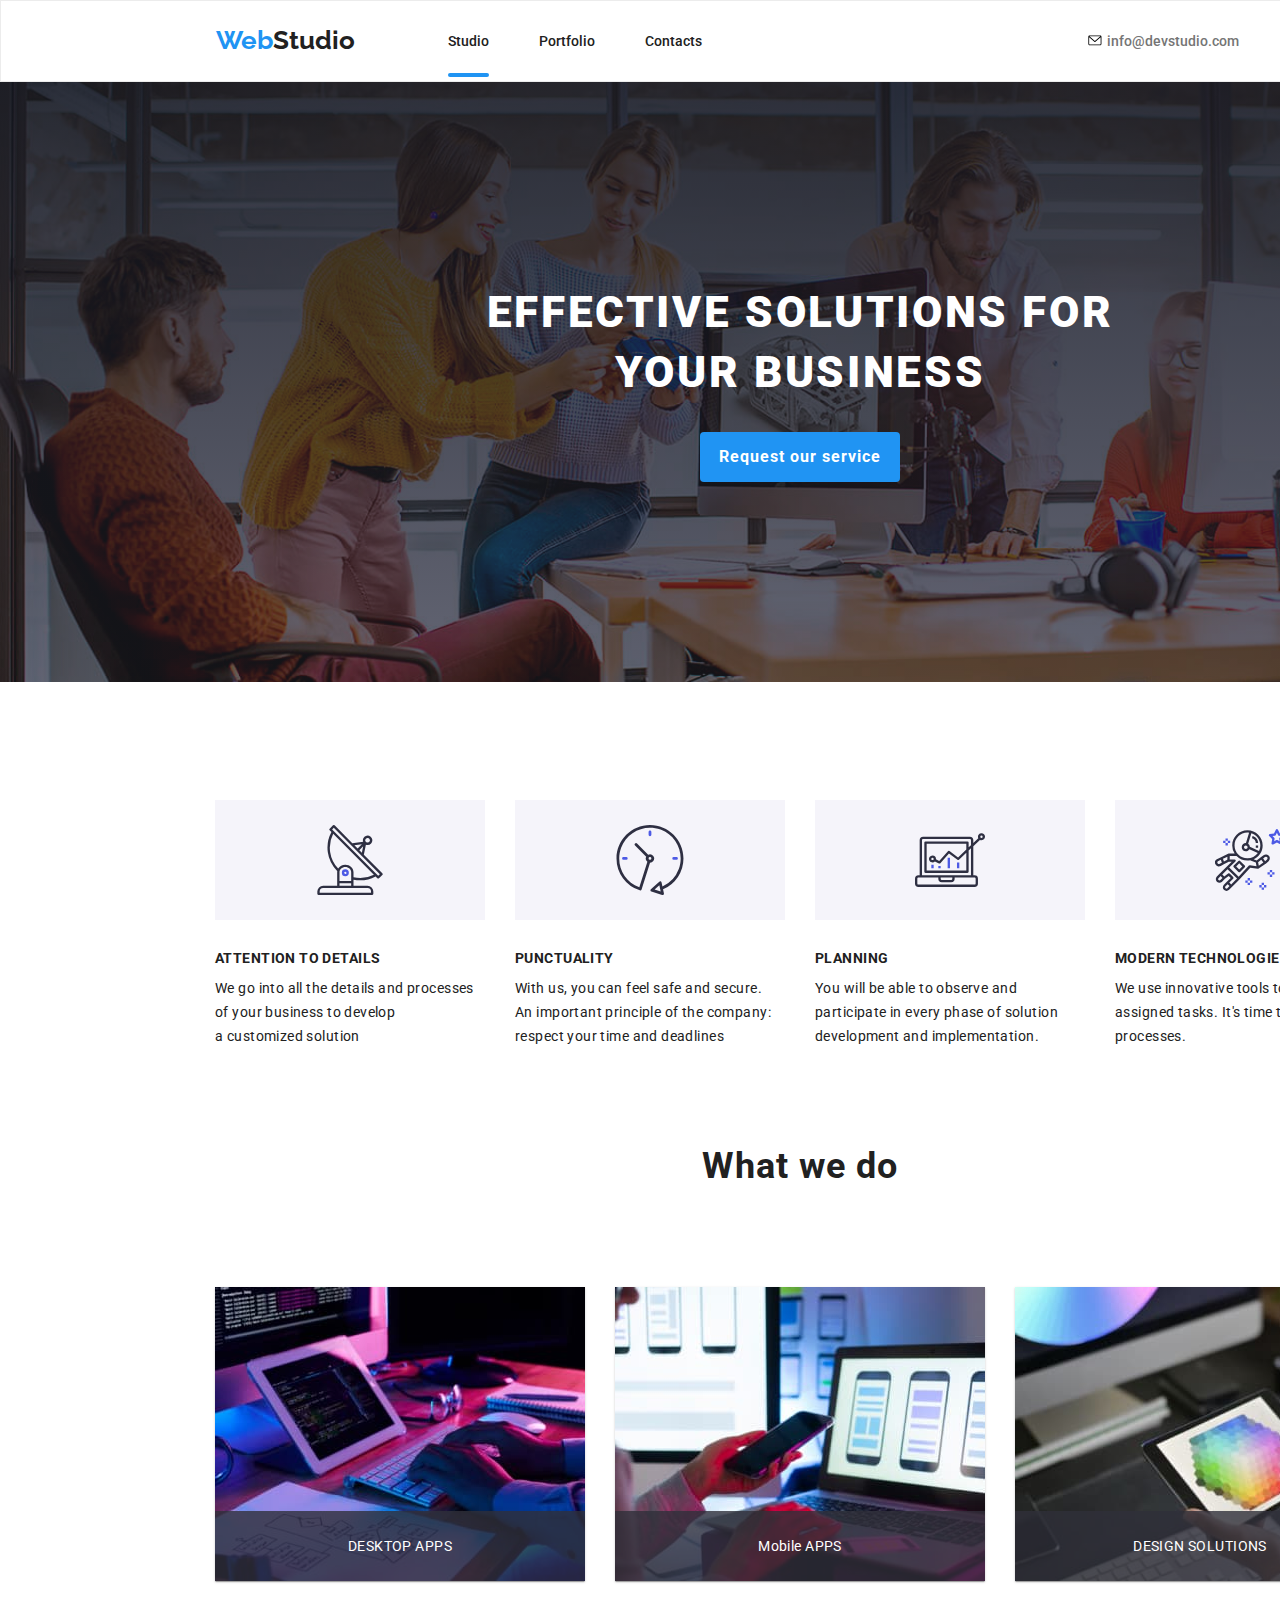
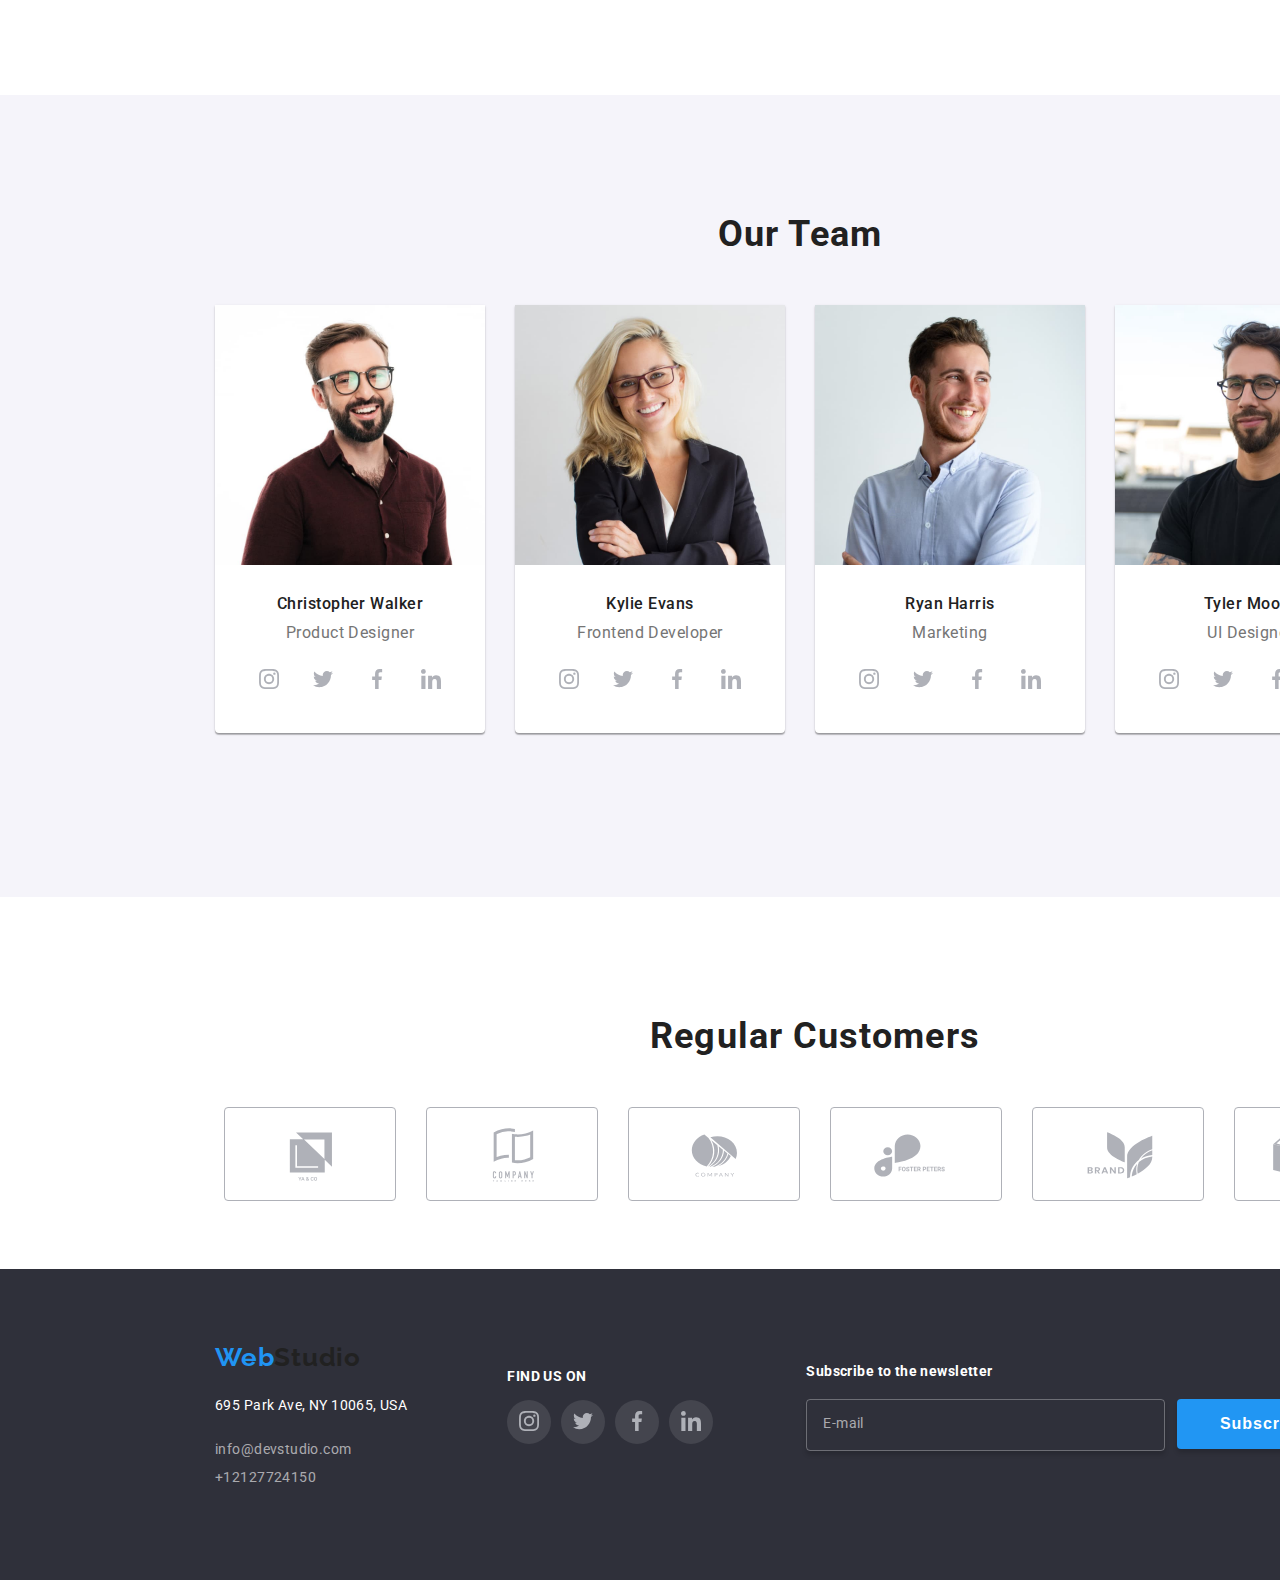
==== commit 31424657: "the last update" ====
--- a/index.html
+++ b/index.html
@@ -403,77 +403,25 @@
             </li>
           </ul>
         </div>
-         <div class="footer3">
-         
-            <div class="footer-div">
-               <h4 class="subscribe-title">Subscribe to the newsletter</h4>
-           <label class="email-footer">
-      <input type="email" name="email" class="footer-email" />
-           <p class="position-mail">E-mail</p>  
-          </label>  
-           </div>
-      
-        <button type="submit" class="footer-btn">Subscribe <svg class="send-icon">
-                      <use href="./images/icons.svg#icon-icon-send"></use>
-                    </svg></button>
-                   
-    
-      </div> 
+        <div class="footer3">
+          <div class="footer-div">
+            <h4 class="subscribe-title">Subscribe to the newsletter</h4>
+            <div class="test">
+              <div class="full-input">
+                <label class="mail-label">E-mail</label>
+                <input class="mail-input" type="email" name="email" />
+              </div>
+
+              <button type="submit" class="footer-btn">
+                Subscribe
+                <svg class="send-icon">
+                  <use href="./images/icons.svg#icon-icon-send"></use>
+                </svg>
+              </button>
+            </div>
+          </div>
+        </div>
+      </div>
     </footer>
-    <div data-modal class="is-hidden">
-      <div data-modal-content>
-        <button data-modal-close type="button">X</button>
-        <h2 class="modal-tittle">Leave your information and we'll call you back</h2>
-
-       <form  name="modal-form" class="modal-form">
-        <label class="modal-form__position">
-        Name 
-      <input type="text" name="username" class="modal-form__input" />
-      <svg class="modal-icon">
-                      <use href="./images/icons.svg#icon-person"></use>
-                    </svg>
-    </label>
-
-    <label class="modal-form__position">
-      Telephone 
-      <input type="tel" name="userphone" 
-      class="modal-form__input" />
-      <svg class="modal-icon">
-                      <use href="./images/icons.svg#icon-phone"></use>
-                    </svg>
-    </label>
-
-    <label class="modal-form__position">
-      E-mail        
-      <input type="email" name="email" class="modal-form__input" />
-      <svg class="modal-icon">
-                      <use href="./images/icons.svg#icon-email"></use>
-                    </svg>
-    </label>
-    <label class="modal-form__position"> 
-      Comments
-      <textarea name="mesaj" class="modal-form__comments" placeholder=" Enter the text"></textarea>
-    </label> 
-         <label class="modal-form__position modal-form__checked"
-            ><input
-              type="checkbox"
-              name="agree"
-              value="agree"
-              class="modal-form__terms"
-            />
-            <span class="replace-checkbox modal-checkbox__position">
-          
-            </span>
-            I agree with the letter and accept the
-            <a href="#" class="condition">Terms and Conditions</a>
-          </label>
-    <button type="submit" class="modal-form__btn">Send</button>
-
-    </label>
-  </form>
-        
-      </div>
-    </div>
-    <script src="./modal.js"></script>
   </body>
 </html>
--- a/css/style.css
+++ b/css/style.css
@@ -675,63 +675,73 @@
   fill: var(--white);
 }
 
-.email-footer {
-  position: relative;
-}
-
-.footer-email {
-  background: var(--footer-color);
+.footer2 .footer3 {
+  display: flex;
+}
+
+.footer-div {
+  width: 570px;
+  height: 86px;
+}
+
+.footer-div .btn-footer {
+  display: flex;
+}
+
+.footer3 {
+  padding-left: 93px;
+  padding-top: 10px;
+}
+.test {
+  display: flex;
+  gap: 12px;
+}
+
+.subscribe-title {
+  color: var(--white);
+  font-family: Roboto;
+  font-size: 14px;
+  font-weight: 700;
+  line-height: 16.41px;
+  letter-spacing: 0.03em;
+  text-align: left;
+  padding-bottom: 20px;
+}
+
+.form-wrapper {
+  margin: 10px;
+}
+
+.full-input {
+  display: inline-block;
+
+  border: 1px solid rgba(255, 255, 255, 0.3);
   width: 358px;
   height: 50px;
-  top: 1736px;
-  left: 815px;
-  gap: 0px;
+  box-shadow: 0px 4px 4px 0px rgba(0, 0, 0, 0.15);
   border-radius: 4px;
-  box-shadow: 0px 4px 4px 0px rgba(0, 0, 0, 0.15);
-  border: 1px solid rgba(255, 255, 255, 0.3);
-}
-
-.subscribe-title {
-  color: var(--white);
-  font-family: Roboto;
-  font-size: 14px;
-  font-weight: 700;
-  line-height: 16.41px;
-  letter-spacing: 0.03em;
-  text-align: left;
-  padding-bottom: 20px;
-}
-
-.position-mail {
-  position: absolute;
-  top: -2px;
-  padding-left: 16px;
-  font-family: Roboto;
+}
+.mail-input {
+  color: rgba(255, 255, 255, 0.6);
+  width: 290px;
+  outline: none;
+  border: none;
+  display: inline-block;
   font-size: 16px;
   font-weight: 400;
   line-height: 20px;
   letter-spacing: 0.03em;
-  text-align: left;
+  background: rgba(47, 48, 58, 1);
+  padding: 0px;
+}
+
+.mail-label {
+  display: inline-block;
   color: rgba(255, 255, 255, 0.6);
-}
-
-.footer2 .footer3 {
-  display: flex;
-}
-
-.footer-div .btn-footer {
-  display: flex;
-}
-
-.footer3 {
-  padding-left: 93px;
-  padding-top: 10px;
-  display: flex;
+  padding: 15px 0px 15px 16px;
 }
 
 .footer-btn {
-  margin-top: 36px;
-  margin-left: 12px;
   font-size: 16px;
   font-weight: 700;
   line-height: 30px;
@@ -746,11 +756,11 @@
   box-shadow: 0px 4px 4px 0px rgba(0, 0, 0, 0.15);
   padding-left: 43px;
   cursor: pointer;
-  position: relative;
 }
 .footer-btn:hover {
   background-color: rgba(39, 170, 247, 1);
 }
+
 .send-icon {
   fill: white;
   width: 24px;
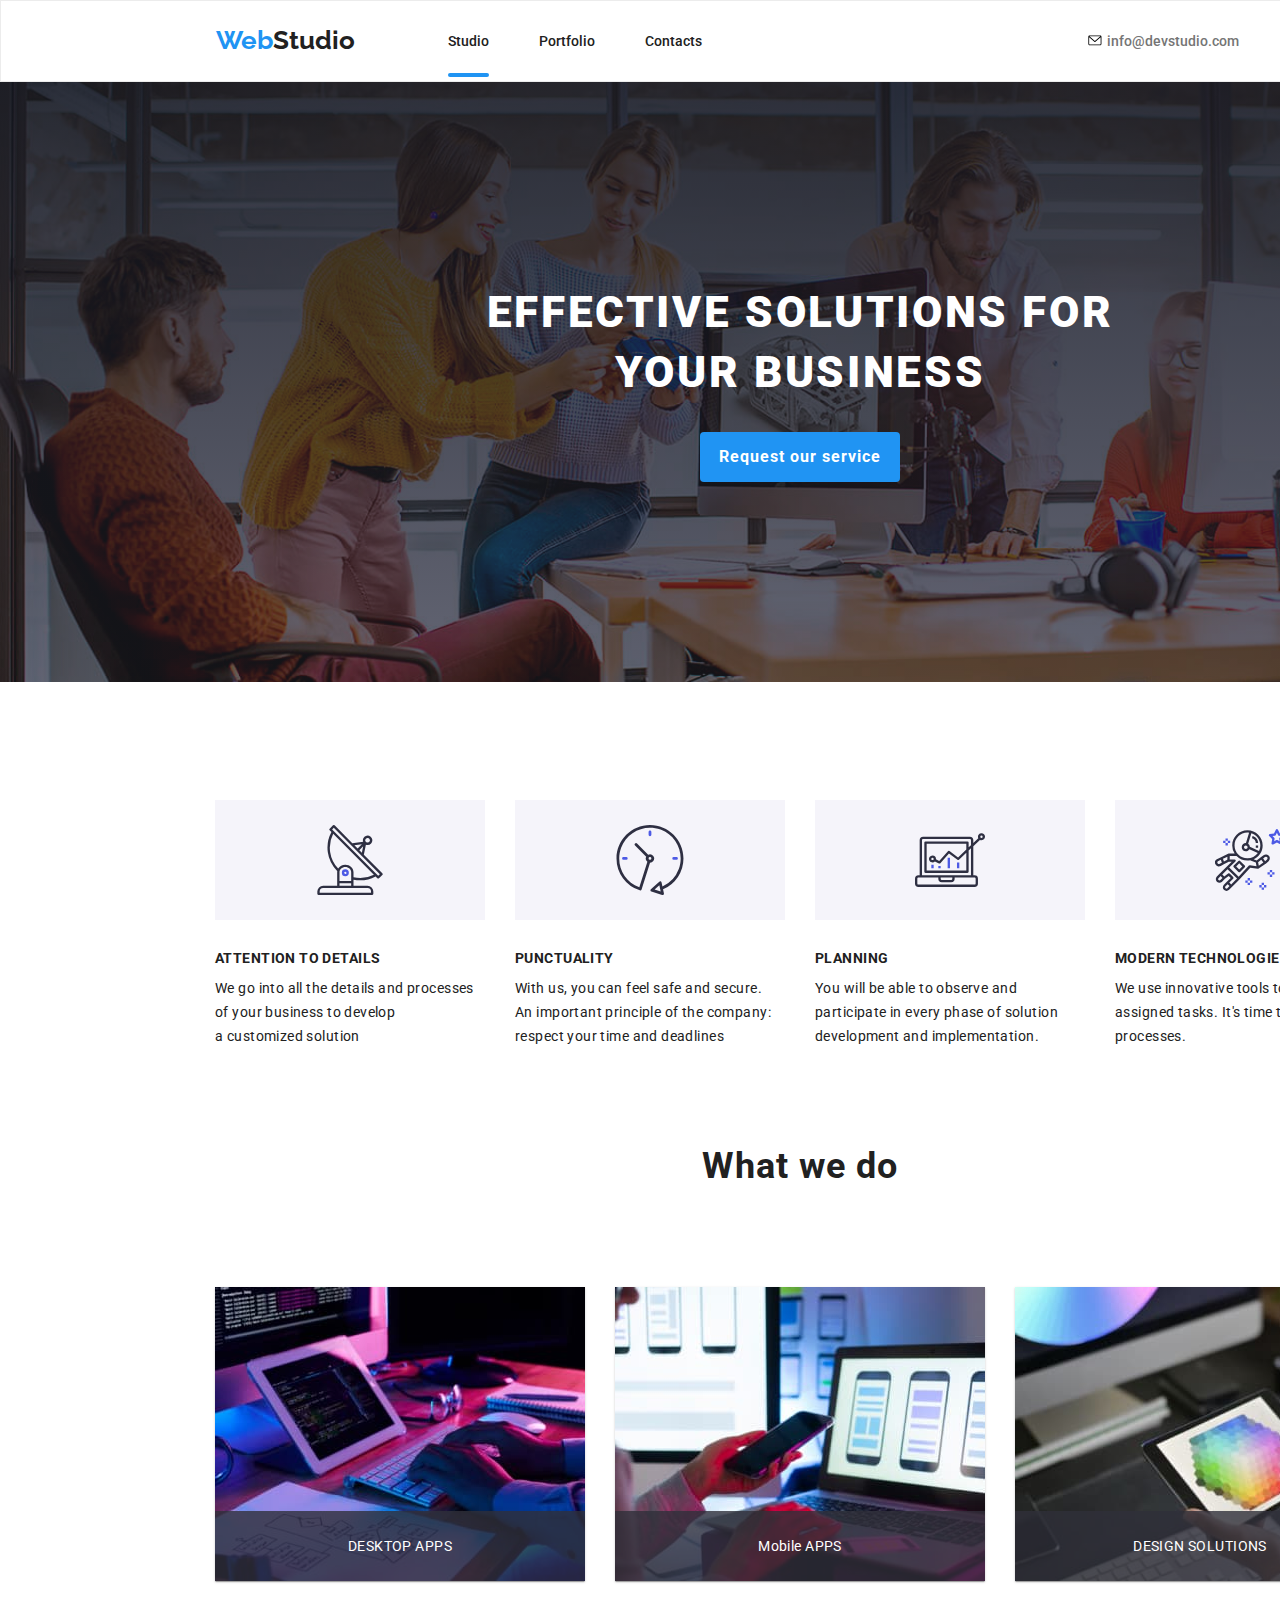
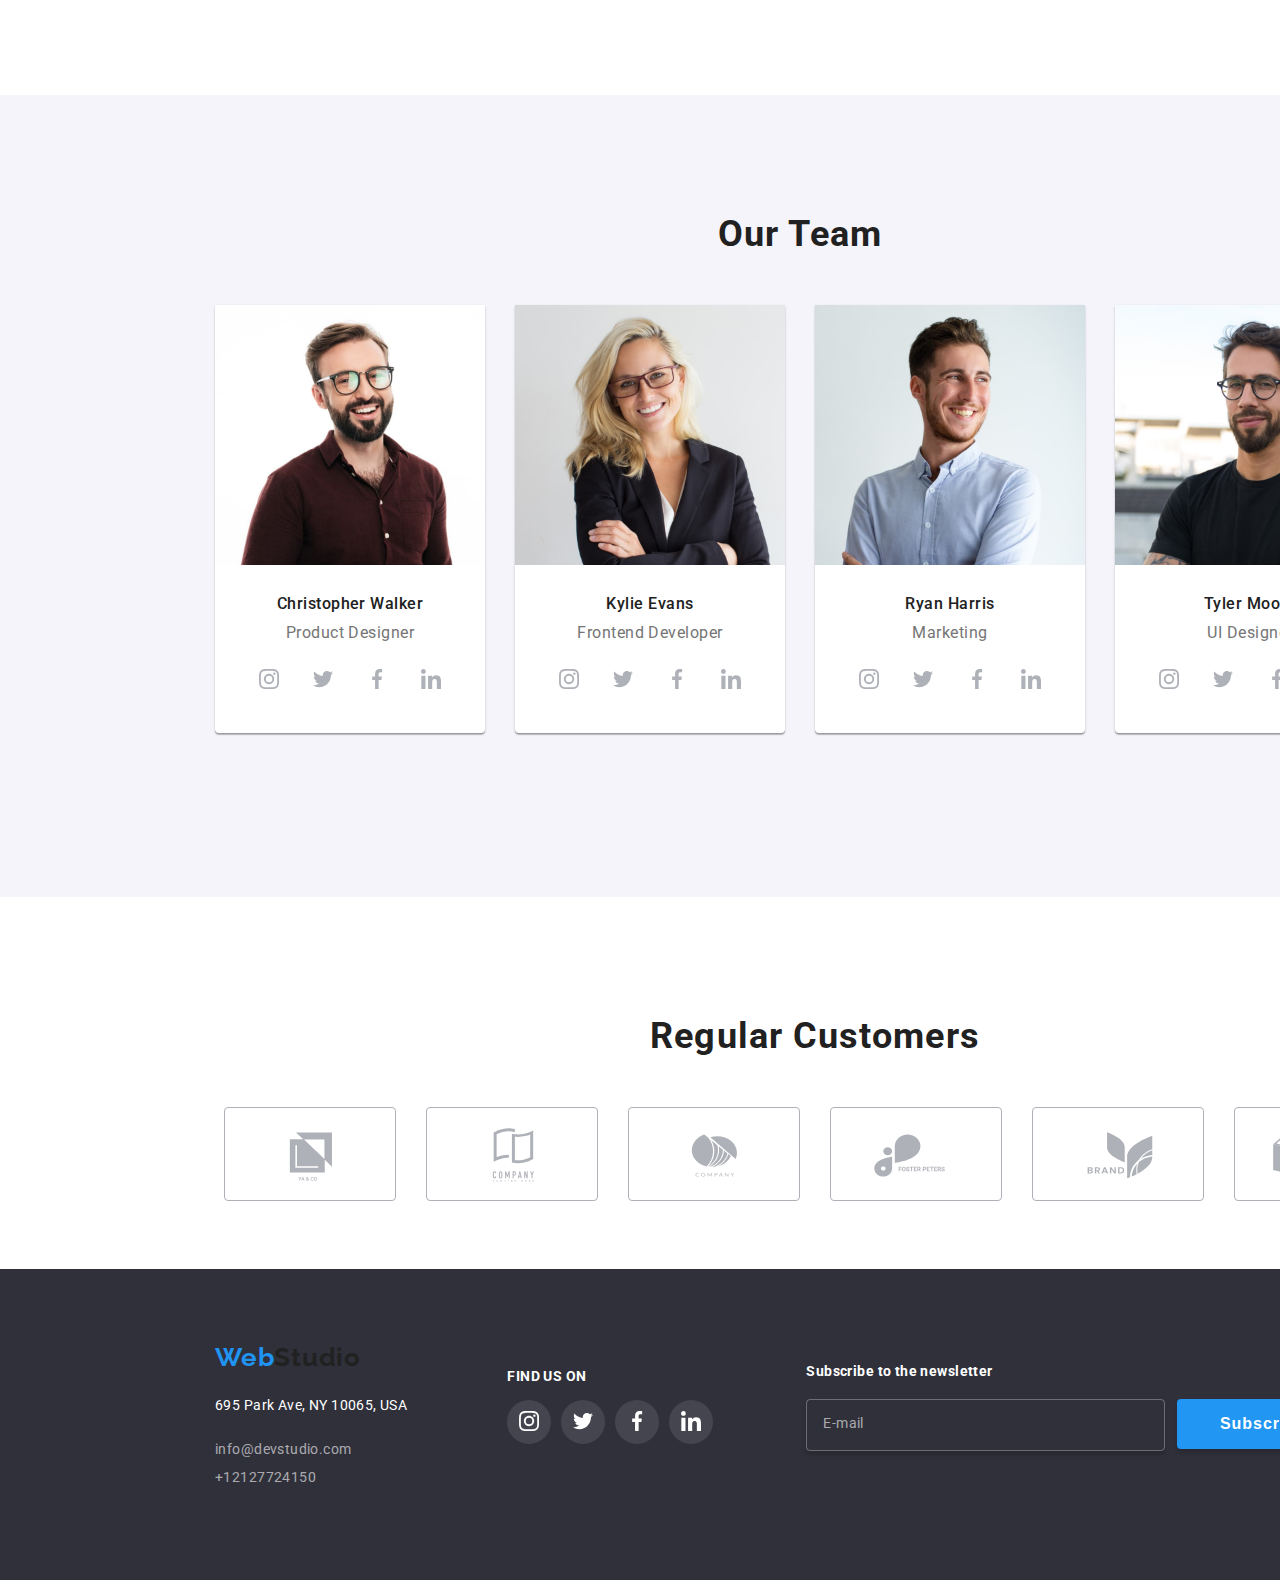
==== commit 0e3b59e7: "homework-complect" ====
--- a/index.html
+++ b/index.html
@@ -35,7 +35,7 @@
             </h3>
           </div>
           <div class="about">
-            <ul>
+            <ul class="header__navigationt">
               <li><a class="active" href="index.html">Studio</a></li>
               <li><a href="portofoliu.html">Portfolio</a></li>
               <li><a href="#">Contacts</a></li>
@@ -423,5 +423,66 @@
         </div>
       </div>
     </footer>
+    <div data-modal class="is-hidden">
+      <div data-modal-content>
+        <button data-modal-close class="close-btn" type="button">X</button>
+        <h2 class="modal-title">
+          Leave your information and we'll call you back
+        </h2>
+
+        <form name="modal-form" class="modal-form">
+          <label class="modal-form__position"
+            >Name
+            <input type="text" name="username" class="modal-form__input" />
+            <svg>
+              <use href="./images/icons.svg#icon-person"></use>
+            </svg>
+          </label>
+          <label class="modal-form__position">
+            Telefon
+            <input type="tel" name="userphone" class="modal-form__input" />
+            <svg>
+              <use href="./images/icons.svg#icon-phone"></use>
+            </svg>
+          </label>
+          <label class="modal-form__position">
+            E-mail
+            <input type="email" name="useremail" class="modal-form__input" />
+            <svg>
+              <use href="./images/icons.svg#icon-email"></use>
+            </svg>
+          </label>
+          <label class="modal-form__position">
+            Mesaj
+            <textarea
+              name="mesaj"
+              placeholder="Introdu mesajul tau"
+              class="modal-form__comments"
+              rows="5"
+            ></textarea>
+          </label>
+          <label class="modal-form__position modal-form__checked"
+            ><input
+              type="checkbox"
+              name="agree"
+              value="agree"
+              class="modal-form__input"
+            />
+            <span class="replace-checkbox modal-checkbox__position">
+              <svg>
+                <use href="./images/icons.svg#icon-checked"></use>
+              </svg>
+            </span>
+            I agree with the letter and accept the<a href="#" class="condition"
+              >Terms and Conditions</a
+            >
+          </label>
+
+          <button type="submit" class="modal-form__btn">Send</button>
+        </form>
+      </div>
+    </div>
+
+    <script src="./modal.js"></script>
   </body>
 </html>
--- a/css/style.css
+++ b/css/style.css
@@ -103,8 +103,8 @@
 .about a:hover {
   color: var(--blue);
 }
-.header__navigation .active::after,
-.header__navigation .active::after {
+.header__navigation a.active::after,
+.header__navigation a.active::after {
   content: '';
   height: 4px;
   width: 100%;
@@ -117,8 +117,8 @@
   transition-property: width;
 }
 
-.header__navigation a::after,
-.header__navigation a:after {
+.about a::after,
+.about a::after {
   content: '';
   height: 4px;
   width: 0;
@@ -131,8 +131,8 @@
   transition-property: width;
 }
 
-.header__navigation a:hover::after,
-.header__navigation a:hover::after {
+.about a:hover::after,
+.about a:hover::after {
   width: 100%;
 }
 .about a:focus {
@@ -638,7 +638,7 @@
   padding-top: 15px;
 }
 .icon-footer {
-  fill: rgba(175, 177, 184, 1);
+  fill: var(--white);
   width: 20px;
   height: 20px;
 }
@@ -663,9 +663,6 @@
   background-color: var(--blue);
 }
 
-.footer-social-icon li:hover svg {
-  fill: var(--white);
-}
 .footer-social-icon li:hover {
   stroke: var(--white);
   background-color: var(--blue);
@@ -803,147 +800,163 @@
   position: absolute;
   top: 50%;
   left: 50%;
+  border-radius: 4px;
   transform: translate(-50%, -50%) scale(1);
   transition-duration: 1s;
-  padding: 20px;
-  border-radius: 4px;
+  padding: 40px 40px;
   box-shadow: 0px 2px 1px 0px rgba(0, 0, 0, 0.2),
     0px 1px 1px 0px rgba(0, 0, 0, 0.14), 0px 1px 3px 0px rgba(0, 0, 0, 0.12);
 }
 
-[data-modal-close] {
+.close-btn {
   cursor: pointer;
   position: absolute;
-  top: 13px;
-  right: 13px;
+  top: 10px;
+  right: 10px;
   border-radius: 50%;
   width: 30px;
   height: 30px;
-  border: 1px;
-  border-color: rgba(0, 0, 0, 0.1);
-}
-[data-modal-close]:hover {
+  border: 1px solid rgba(0, 0, 0, 0.1);
+  background-color: white;
+}
+.close-btn:hover {
   color: var(--blue);
 }
-.modal-tittle {
-  width: 448px;
-  height: 23px;
-  padding-top: 40px;
-  padding-left: 40px;
+
+.modal-title {
+  font-family: Roboto;
   font-size: 20px;
+  font-weight: 700;
   line-height: 23.44px;
   letter-spacing: 0.03em;
   text-align: center;
 }
 
 .modal-form {
-  padding-top: 12px;
-  padding-left: 40px;
+  padding: 12px 0px;
   display: flex;
   flex-direction: column;
-  gap: 10px;
-}
-
-.modal-form__comments {
-  width: 448px;
-  height: 120px;
-  padding-left: 10px;
-  border-color: var(--light-black);
-  border-radius: 5px;
+  gap: 12px;
 }
 
 .modal-form__position {
-  color: var(--light-black);
   display: flex;
   flex-direction: column;
-  gap: 4px;
   font-weight: 400;
   font-size: 12px;
-  line-height: 14.06px;
+  line-height: 14px;
   letter-spacing: 0.01em;
+  color: rgba(117, 117, 117, 1);
   position: relative;
 }
 
 .modal-form__position svg {
   position: absolute;
-  top: 29px;
-  padding-left: 12px;
-}
+  width: 18px;
+  height: 18px;
+  top: 26px;
+  left: 7px;
+}
+
+.modal-form__position input {
+  padding-left: 30px;
+}
+
+.modal-form__position input:focus + svg,
+.modal-form__position input:hover + svg {
+  fill: #2196f3;
+}
+
 .modal-form__input {
   outline: none;
-  width: 418px;
-  height: 40px;
-  padding-left: 38px;
-  border: 1px solid var(--light-black);
-  border-radius: 5px;
+  margin-top: 4px;
+  border-radius: 4px;
+  height: 35px;
   cursor: pointer;
+  border: 1px solid rgba(33, 33, 33, 0.2);
+  padding-left: 12px;
+}
+
+.modal-form__comments {
+  outline: none;
+  margin-top: 4px;
+  border-radius: 4px;
+  height: 35px;
+  cursor: pointer;
+  border: 1px solid rgba(33, 33, 33, 0.2);
+  padding-left: 12px;
+  padding-top: 5px;
+  height: 120px;
+}
+
+.modal-form__input:hover,
+.modal-form__input:focus,
+.modal-form__comments:hover,
+.modal-form__comments:focus {
+  border-color: #2196f3;
 }
 
 .modal-form__checked {
-  display: flex;
   flex-direction: row;
   align-items: center;
   font-size: 14px;
   font-weight: 400;
-  letter-spacing: 0.03em;
   line-height: 24px;
+  letter-spacing: 0.03em;
   text-align: left;
-  padding-left: 13px;
-}
-
-.modal-form__input:hover,
-.modal-form__input:focus,
-.modal-form__comments:hover,
-.modal-form__comments:focus {
-  border-color: var(--blue);
-}
-.modal-form__input:focus {
-  border-color: var(--blue);
-}
-.modal-form__position :focus + svg,
-.modal-form__position :hover + svg {
-  fill: var(--blue);
-}
-.modal-form__comments {
-  padding-top: 12px;
+  gap: 10px;
+  justify-content: center;
+}
+
+.condition {
+  color: #2196f3;
+}
+
+.modal-form__input[type='checkbox'] {
+  display: none;
+}
+
+.modal-checkbox__position {
+  position: relative;
+  width: 12px;
+  height: 12px;
+  border: 1px solid black;
+  border-radius: 2px;
+}
+
+.modal-form__input[type='checkbox']:checked + .replace-checkbox {
+  background-color: #2196f3;
+  border-color: #2196f3;
+}
+
+.modal-checkbox__position svg {
+  position: absolute;
+  height: 12px;
+  width: 12px;
+  top: -1px;
+  left: 0px;
+  display: none;
+  fill: var(--white);
+}
+
+.modal-form__input[type='checkbox']:checked + .modal-checkbox__position svg {
+  display: block;
+}
+
+.modal-form__btn {
+  width: 200px;
+  height: 50px;
+  background-color: #2196f3;
+  box-shadow: 0px 4px 4px 0px rgba(0, 0, 0, 0.15);
+  outline: none;
+  border: none;
   cursor: pointer;
-  outline: none;
-}
-
-.modal-form__terms {
-  width: 16px;
-  height: 15px;
-  border: 0.2px solid rgba(255, 255, 255, 1);
-}
-
-.modal-form__btn {
-  margin: 30px 108px 40px 112px;
+  color: var(--white);
   font-size: 16px;
   font-weight: 700;
   line-height: 30px;
   letter-spacing: 0.06em;
   text-align: center;
-  color: var(--white);
-  background-color: rgba(33, 150, 243, 1);
-  width: 200px;
-  height: 50px;
-  gap: 0px;
-  border-radius: 4px 0px 0px 0px;
-  border: none;
   border-radius: 4px;
-  box-shadow: 0px 4px 4px 0px rgba(0, 0, 0, 0.15);
-  cursor: pointer;
-}
-.modal-form__btn:hover {
-  width: 201px;
-  height: 51px;
-}
-.condition {
-  color: rgba(33, 150, 243, 1);
-  text-decoration: underline;
-}
-
-.modal-icon {
-  width: 18px;
-  height: 18px;
-}
+  margin: 0 auto;
+}
